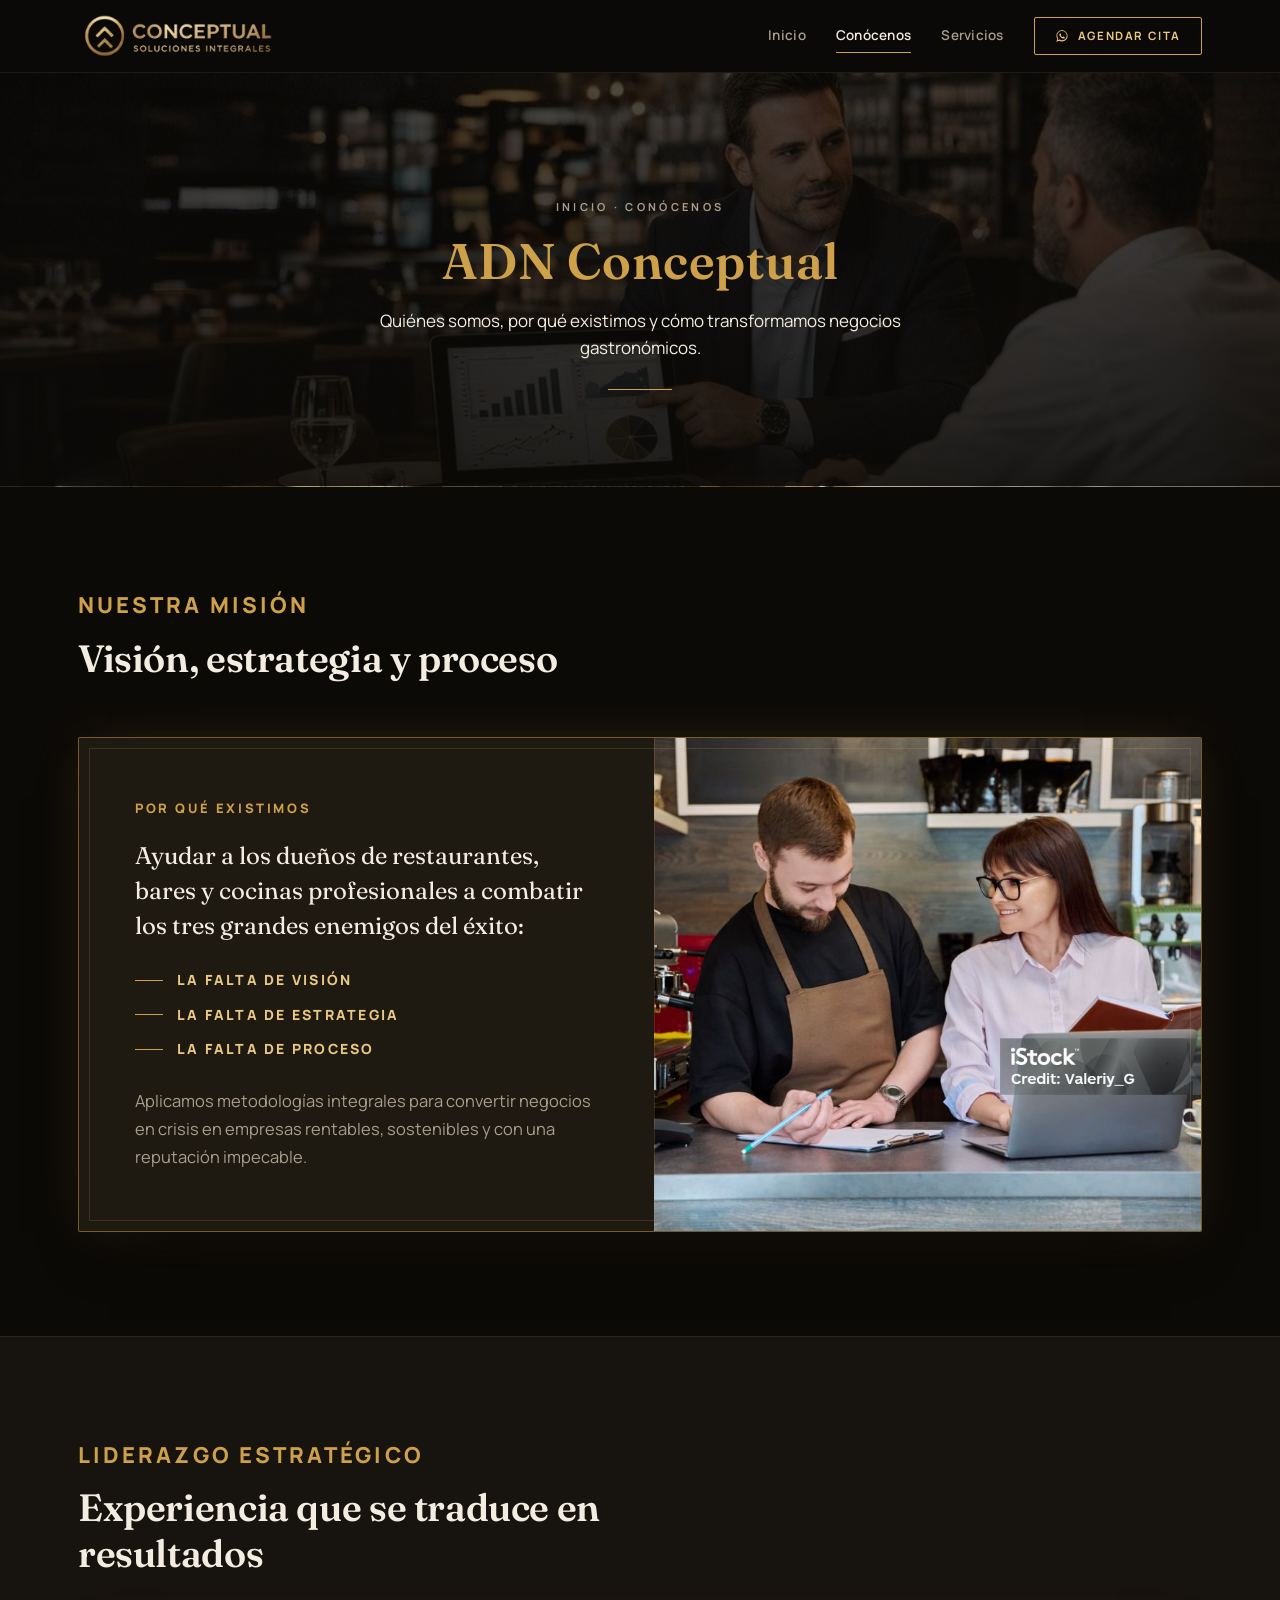
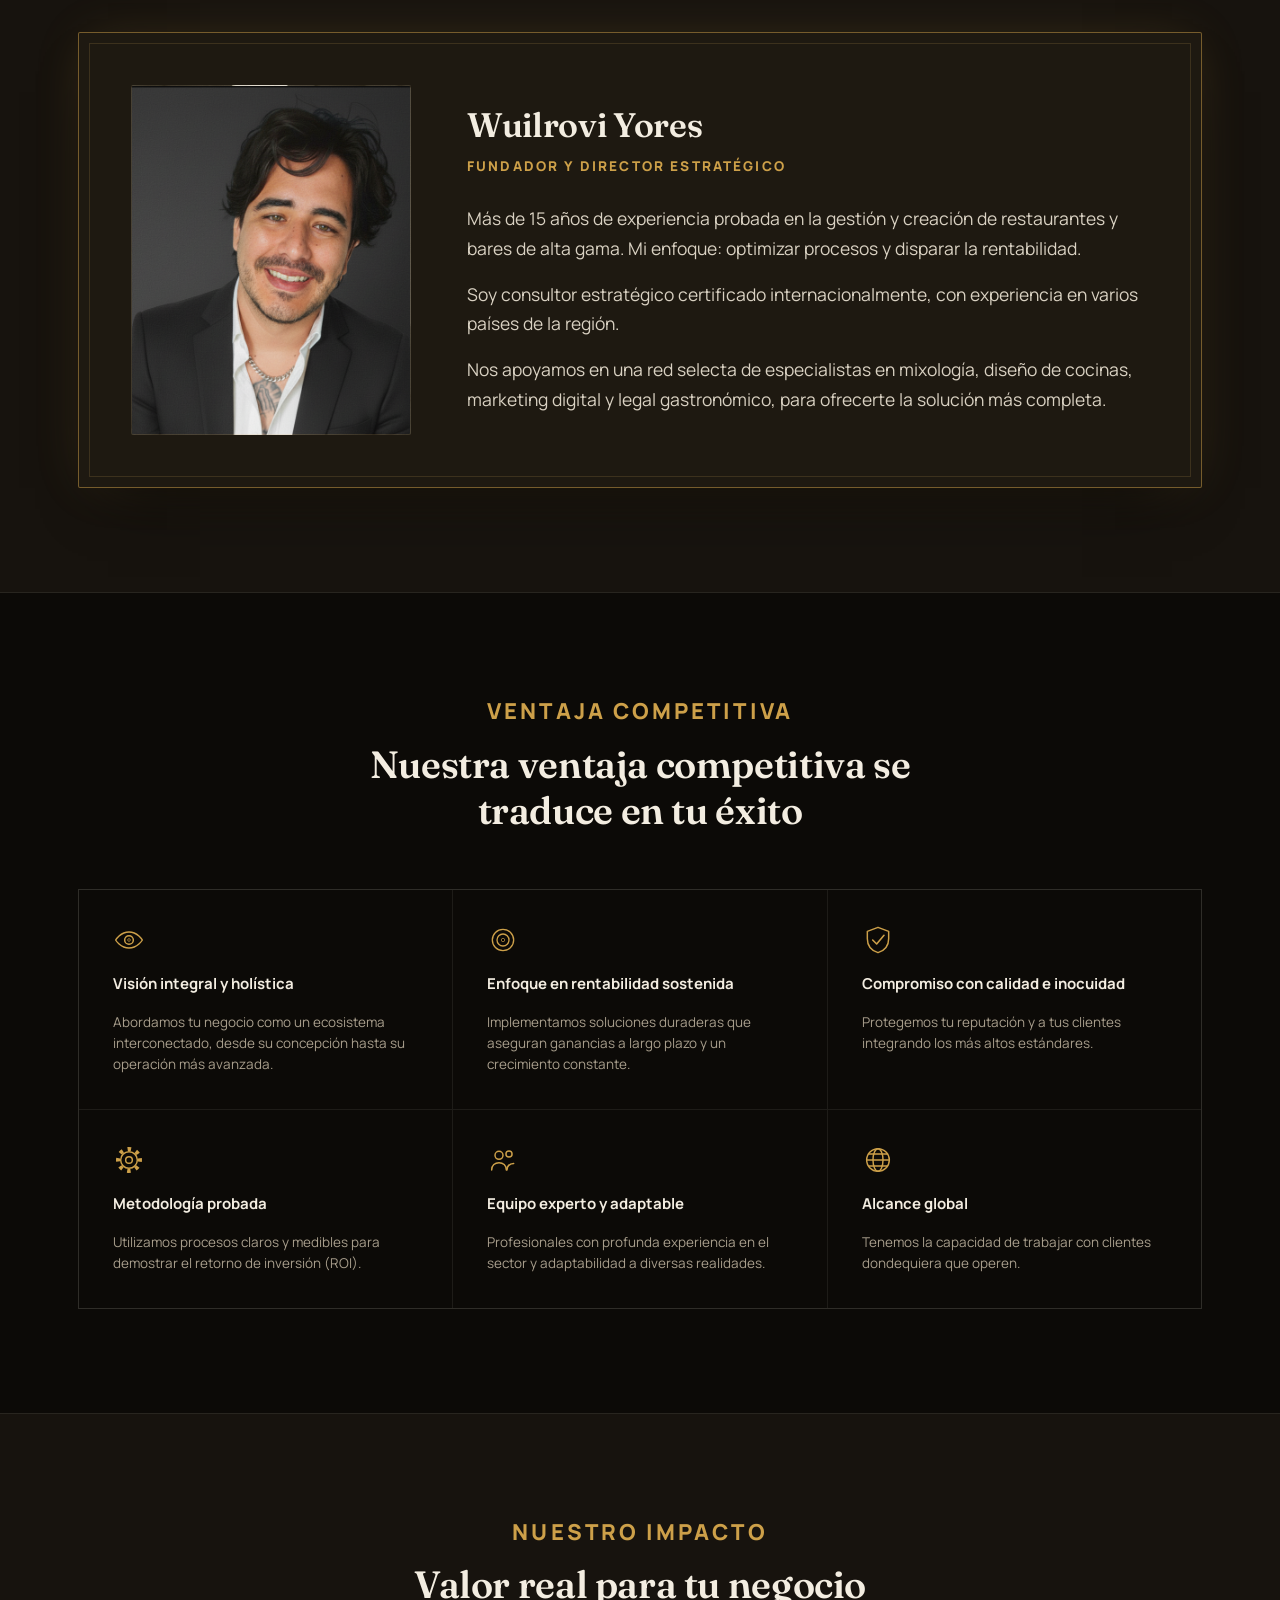
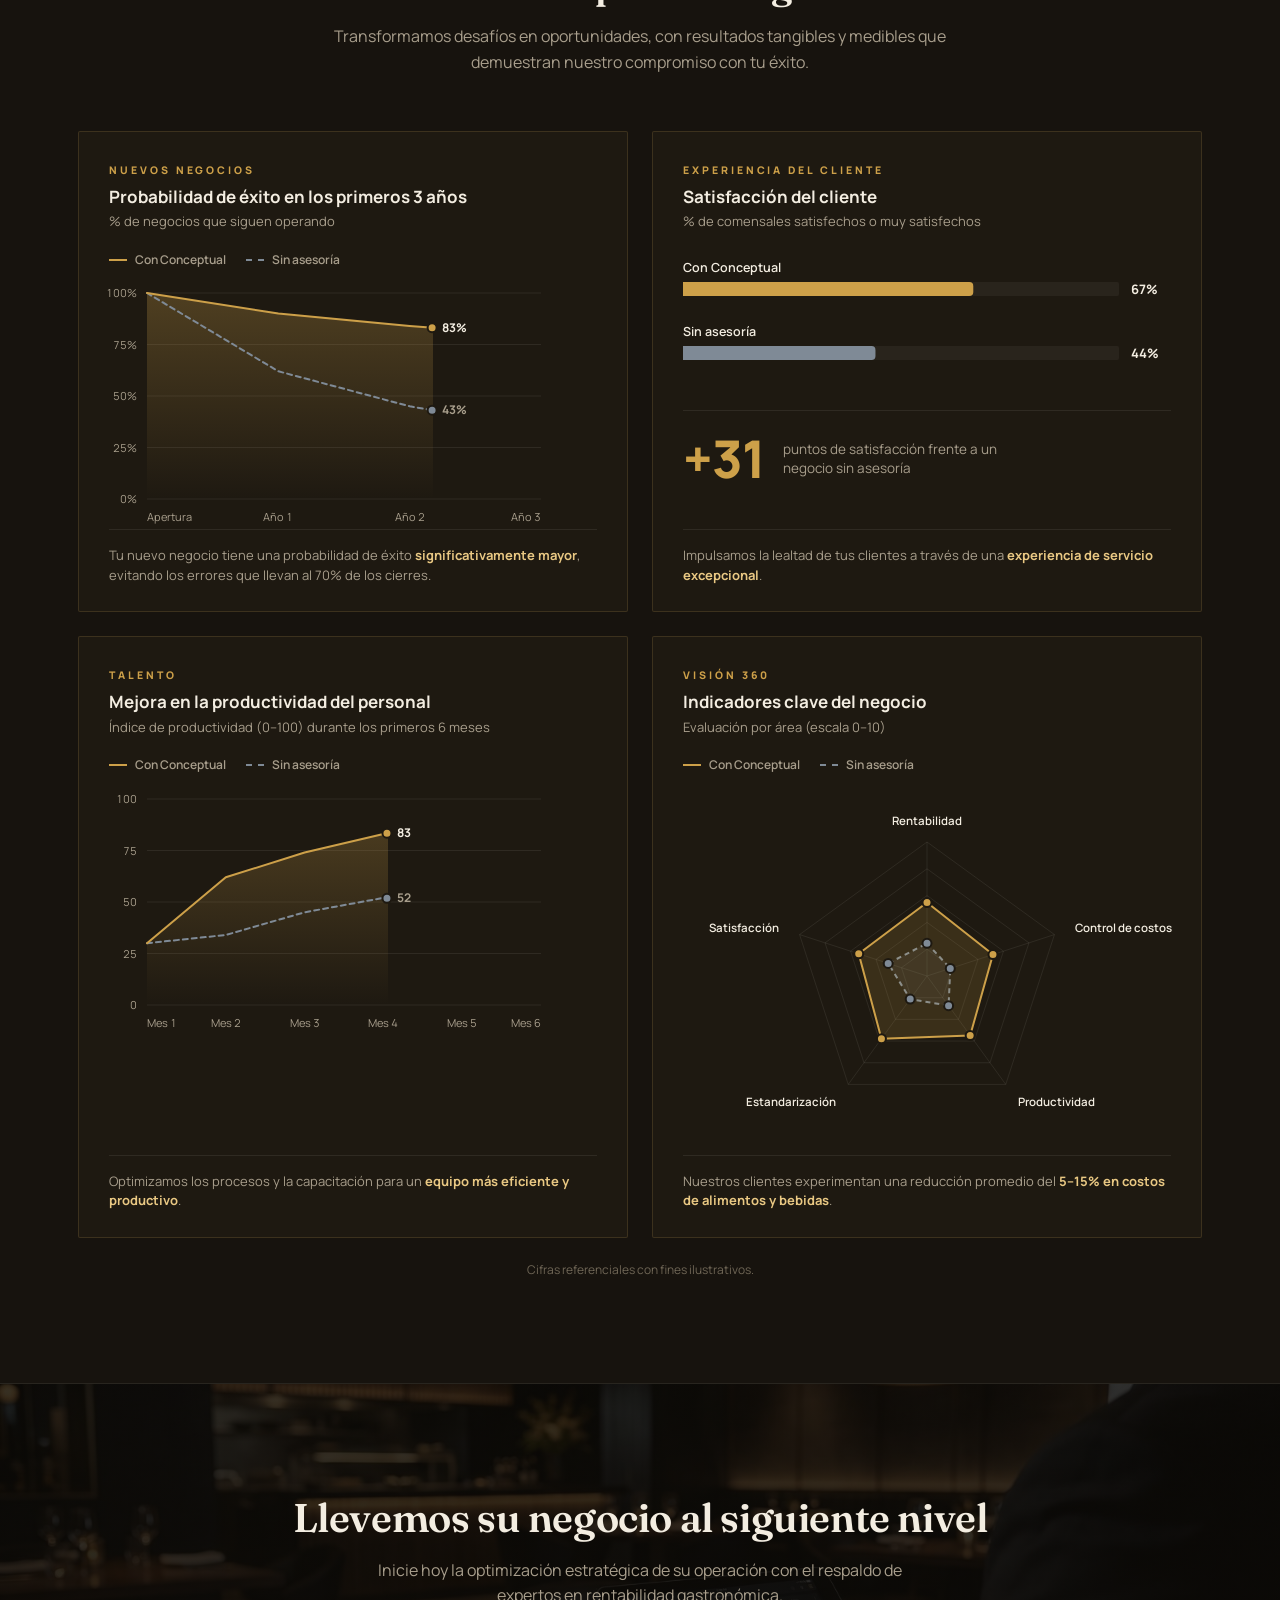
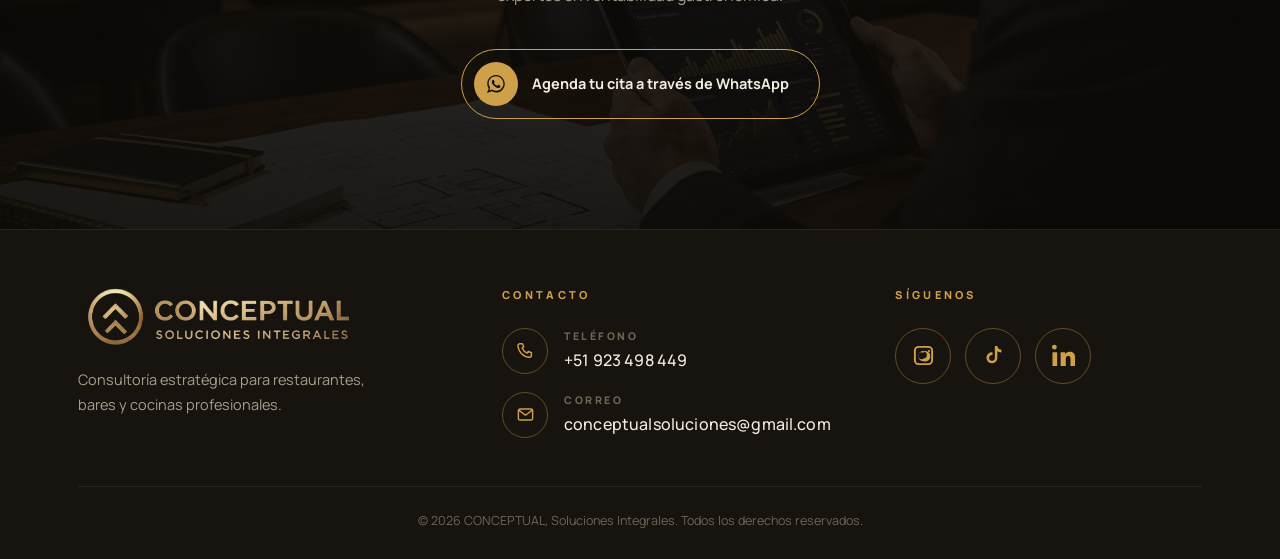
==== adn.html @ 0bde25ce "Sitio Conceptual: versión inicial Co-Authored-By: Claude Opus 5.5 <noreply@anthropic.com>" ====
<!DOCTYPE html>
<html lang="es">
<head>
<meta charset="UTF-8">
<meta name="viewport" content="width=device-width, initial-scale=1, viewport-fit=cover">
<title>ADN Conceptual · Conceptual Soluciones Integrales</title>
<meta name="description" content="Nuestra misión, liderazgo estratégico, ventaja competitiva e impacto real en negocios gastronómicos.">
<script>document.documentElement.classList.add('js');</script>
<link rel="icon" href="logo.png">
<link rel="preconnect" href="https://fonts.googleapis.com">
<link rel="preconnect" href="https://fonts.gstatic.com" crossorigin>
<link href="https://fonts.googleapis.com/css2?family=Fraunces:opsz,wght@9..144,400;9..144,500;9..144,600;9..144,700&family=Manrope:wght@400;500;600;700;800&display=swap" rel="stylesheet">
<link rel="stylesheet" href="estilos.css">
</head>
<body data-page="adn">

<div data-include="header"></div>

<main>
  <section class="page-hero banner-adn">
    <div class="wrap">
      <span class="crumb"><a href="inicio.html">INICIO</a> · CONÓCENOS</span>
      <h1>ADN Conceptual</h1>
      <p>Quiénes somos, por qué existimos y cómo transformamos negocios gastronómicos.</p>
      <div class="rule"></div>
    </div>
  </section>

  <!-- ============ MISIÓN ============ -->
  <section class="section">
    <div class="wrap">
      <div class="section-head">
        <span class="tag">NUESTRA MISIÓN</span>
        <h2>Visión, estrategia y proceso</h2>
      </div>
      <div class="mission-panel">
        <div class="mission-copy">
          <span class="tag">POR QUÉ EXISTIMOS</span>
          <p class="mission-lead">Ayudar a los dueños de restaurantes, bares y cocinas profesionales a combatir los tres grandes enemigos del éxito:</p>
          <ul class="mission-enemies">
            <li>La falta de visión</li>
            <li>La falta de estrategia</li>
            <li>La falta de proceso</li>
          </ul>
          <p>Aplicamos metodologías integrales para convertir negocios en crisis en empresas rentables, sostenibles y con una reputación impecable.</p>
        </div>
        <div class="photo mission-photo" role="img" aria-label="Reunión de trabajo con el cliente"></div>
      </div>
    </div>
  </section>

  <!-- ============ LIDERAZGO ============ -->
  <section class="section alt">
    <div class="wrap">
      <div class="section-head">
        <span class="tag">LIDERAZGO ESTRATÉGICO</span>
        <h2>Experiencia que se traduce en resultados</h2>
      </div>
      <div class="founder">
        <div class="photo founder-photo" role="img" aria-label="Retrato de Wuilrovi Yores"></div>
        <div>
          <h4>Wuilrovi Yores</h4>
          <p class="role">FUNDADOR Y DIRECTOR ESTRATÉGICO</p>
          <p>Más de 15 años de experiencia probada en la gestión y creación de restaurantes y bares de alta gama. Mi enfoque: optimizar procesos y disparar la rentabilidad.</p>
          <p>Soy consultor estratégico certificado internacionalmente, con experiencia en varios países de la región.</p>
          <p>Nos apoyamos en una red selecta de especialistas en mixología, diseño de cocinas, marketing digital y legal gastronómico, para ofrecerte la solución más completa.</p>
        </div>
      </div>
    </div>
  </section>

  <!-- ============ VENTAJA COMPETITIVA ============ -->
  <section class="section">
    <div class="wrap">
      <div class="section-head center">
        <span class="tag">VENTAJA COMPETITIVA</span>
        <h2>Nuestra ventaja competitiva se traduce en tu éxito</h2>
      </div>
      <div class="values-grid">
        <div class="value-card"><svg viewBox="0 0 48 48"><use href="#ic-eye"/></svg><h5>Visión integral y holística</h5><p>Abordamos tu negocio como un ecosistema interconectado, desde su concepción hasta su operación más avanzada.</p></div>
        <div class="value-card"><svg viewBox="0 0 48 48"><use href="#ic-target"/></svg><h5>Enfoque en rentabilidad sostenida</h5><p>Implementamos soluciones duraderas que aseguran ganancias a largo plazo y un crecimiento constante.</p></div>
        <div class="value-card"><svg viewBox="0 0 48 48"><use href="#ic-shield"/></svg><h5>Compromiso con calidad e inocuidad</h5><p>Protegemos tu reputación y a tus clientes integrando los más altos estándares.</p></div>
        <div class="value-card"><svg viewBox="0 0 48 48"><use href="#ic-gear"/></svg><h5>Metodología probada</h5><p>Utilizamos procesos claros y medibles para demostrar el retorno de inversión (ROI).</p></div>
        <div class="value-card"><svg viewBox="0 0 48 48"><use href="#ic-users"/></svg><h5>Equipo experto y adaptable</h5><p>Profesionales con profunda experiencia en el sector y adaptabilidad a diversas realidades.</p></div>
        <div class="value-card"><svg viewBox="0 0 48 48"><use href="#ic-globe"/></svg><h5>Alcance global</h5><p>Tenemos la capacidad de trabajar con clientes dondequiera que operen.</p></div>
      </div>
    </div>
  </section>

  <!-- ============ IMPACTO ============ -->
  <section class="section alt">
    <div class="wrap">
      <div class="section-head center">
        <span class="tag">NUESTRO IMPACTO</span>
        <h2>Valor real para tu negocio</h2>
        <p>Transformamos desafíos en oportunidades, con resultados tangibles y medibles que demuestran nuestro compromiso con tu éxito.</p>
      </div>

      <div class="chart-grid">
        <article class="chart-card">
          <span class="kicker">NUEVOS NEGOCIOS</span>
          <h4>Probabilidad de éxito en los primeros 3 años</h4>
          <p class="sub">% de negocios que siguen operando</p>
          <div class="chart-legend"><span><i></i>Con Conceptual</span><span><i class="sin"></i>Sin asesoría</span></div>
          <div class="chart" id="chart-exito"></div>
          <p class="chart-note">Tu nuevo negocio tiene una probabilidad de éxito <b>significativamente mayor</b>, evitando los errores que llevan al 70% de los cierres.</p>
        </article>

        <article class="chart-card">
          <span class="kicker">EXPERIENCIA DEL CLIENTE</span>
          <h4>Satisfacción del cliente</h4>
          <p class="sub">% de comensales satisfechos o muy satisfechos</p>
          <div class="chart" id="chart-satisfaccion"></div>
          <div class="chart-stat"><span class="num">+31</span><span class="lbl">puntos de satisfacción frente a un negocio sin asesoría</span></div>
          <p class="chart-note">Impulsamos la lealtad de tus clientes a través de una <b>experiencia de servicio excepcional</b>.</p>
        </article>

        <article class="chart-card">
          <span class="kicker">TALENTO</span>
          <h4>Mejora en la productividad del personal</h4>
          <p class="sub">Índice de productividad (0–100) durante los primeros 6 meses</p>
          <div class="chart-legend"><span><i></i>Con Conceptual</span><span><i class="sin"></i>Sin asesoría</span></div>
          <div class="chart" id="chart-productividad"></div>
          <p class="chart-note">Optimizamos los procesos y la capacitación para un <b>equipo más eficiente y productivo</b>.</p>
        </article>

        <article class="chart-card">
          <span class="kicker">VISIÓN 360</span>
          <h4>Indicadores clave del negocio</h4>
          <p class="sub">Evaluación por área (escala 0–10)</p>
          <div class="chart-legend"><span><i></i>Con Conceptual</span><span><i class="sin"></i>Sin asesoría</span></div>
          <div class="chart" id="chart-radar"></div>
          <p class="chart-note">Nuestros clientes experimentan una reducción promedio del <b>5–15% en costos de alimentos y bebidas</b>.</p>
        </article>
      </div>
      <p class="impact-footnote">Cifras referenciales con fines ilustrativos.</p>
    </div>
  </section>
</main>

<div data-include="cta"></div>
<div data-include="footer"></div>

<script src="main.js"></script>
<script>
  ConceptualCharts.lineChart(document.getElementById('chart-exito'), {
    title: 'Probabilidad de éxito de un negocio nuevo en los primeros 3 años',
    labels: ['Apertura', 'Año 1', 'Año 2', 'Año 3'],
    yMin: 0, yMax: 100, yTicks: [0, 25, 50, 75, 100], unit: '%',
    series: [
      { key: 'con', name: 'Con Conceptual', values: [100, 90, 84, 79], area: true },
      { key: 'sin', name: 'Sin asesoría',   values: [100, 62, 45, 34] }
    ]
  });

  ConceptualCharts.barChart(document.getElementById('chart-satisfaccion'), {
    title: 'Satisfacción del cliente',
    max: 100, unit: '%',
    items: [
      { key: 'con', name: 'Con Conceptual', value: 92 },
      { key: 'sin', name: 'Sin asesoría',   value: 61 }
    ]
  });

  ConceptualCharts.lineChart(document.getElementById('chart-productividad'), {
    title: 'Índice de productividad del personal durante los primeros 6 meses',
    labels: ['Mes 1', 'Mes 2', 'Mes 3', 'Mes 4', 'Mes 5', 'Mes 6'],
    shortLabels: ['1', '2', '3', '4', '5', '6'],
    yMin: 0, yMax: 100, yTicks: [0, 25, 50, 75, 100], unit: '',
    series: [
      { key: 'con', name: 'Con Conceptual', values: [30, 62, 74, 83, 92, 96], area: true },
      { key: 'sin', name: 'Sin asesoría',   values: [30, 34, 45, 52, 47, 44] }
    ]
  });

  ConceptualCharts.radarChart(document.getElementById('chart-radar'), {
    title: 'Indicadores clave del negocio, escala 0 a 10',
    axes: ['Rentabilidad', 'Control de costos', 'Productividad', 'Estandarización', 'Satisfacción'],
    max: 10, rings: [2, 4, 6, 8, 10], unitLabel: '/10',
    series: [
      { key: 'con', name: 'Con Conceptual', values: [9, 8.5, 9, 9.5, 8.8] },
      { key: 'sin', name: 'Sin asesoría',   values: [4, 3, 4.5, 3.5, 5] }
    ]
  });
</script>
</body>
</html>
---- estilos.css ----
/* =========================================================
   CONCEPTUAL · Soluciones Integrales — estilos compartidos
   ========================================================= */

/* =========================================================
   IMÁGENES DE TODA LA PÁGINA
   Para cambiar una imagen: pon el archivo nuevo en esta carpeta
   y cambia solo el nombre que está entre comillas.
   ========================================================= */
:root{
  /* LOGO — barra superior, portada y pie de página */
  --img-logo:              url('logo.png');

  /* PORTADA (index.html) — foto de fondo */
  --img-portada:           url('qwe.jpg');

  /* INICIO (inicio.html) */
  --img-desafio:           url('barra.png');            /* fondo de "El desafío del negocio gastronómico" */
  --img-quienes-somos:     url('unnamed.jpg');          /* foto junto a "Más que consultoría…" */
  --img-metodologias:      url('metodologia.jpg');      /* foto junto a "Metodologías internacionales…" */

  /* CONÓCENOS (adn.html) */
  --img-banner-adn:        url('qwe.jpg');              /* banner superior "ADN Conceptual" */
  --img-mision:            url('2.jpg');                /* foto del cuadro "Por qué existimos" */
  --img-fundador:          url('4.png');                /* foto de Wuilrovi Yores */

  /* SERVICIOS (servicios.html) */
  --img-banner-servicios:  url('qwe.jpg');              /* banner superior "Ecosistema de servicios" */
  --img-nuevos:            url('servicio-nuevos.jpg');  /* miniatura "Nuevos negocios" */
  --img-existentes:        url('servicio-existentes.jpg'); /* miniatura "Negocios existentes" */
  --img-expansion:         url('servicio-expansion.jpg');  /* miniatura "Auditorías y expansión" */

  /* PÁGINAS DE CADA SERVICIO — banner superior */
  --img-banner-nuevos:     url('qwe.jpg');              /* nuevos-negocios.html */
  --img-banner-existentes: url('qwe.jpg');              /* negocios-existentes.html */
  --img-banner-expansion:  url('qwe.jpg');              /* expansion.html */

  /* FINAL DE TODAS LAS PÁGINAS — fondo de "Llevemos su negocio al siguiente nivel" */
  --img-cta:               url('1.jpg');
}

:root{

  /* ---- paleta ---- */
  --ink:        #0c0a07;
  --panel:      #17130e;
  --panel-2:    #1e1911;
  --line:       rgba(214,175,94,0.16);
  --line-soft:  rgba(243,237,225,0.08);
  --gold:       #cda049;
  --gold-brt:   #e9c883;
  --gold-dim:   #8a6a30;
  --cream:      #f3ede1;
  --muted:      #a89e8c;
  --muted-2:    #6f6656;
  --slate:      #7f8a96;   /* serie "sin asesoría" en gráficas */

  --serif: "Fraunces", ui-serif, Georgia, serif;
  --sans: "Manrope", ui-sans-serif, system-ui, sans-serif;
  --ease: cubic-bezier(.22,.61,.36,1);
  /* un solo lenguaje de movimiento para toda la página */
  --dur: 1s;       /* duración de cada aparición */
  --rise: 24px;    /* cuánto sube cada elemento al aparecer */
  --step: .12s;    /* retraso entre elementos consecutivos */

  padding-bottom: env(safe-area-inset-bottom, 0px);
}

*{box-sizing:border-box;}
html{scroll-behavior:smooth; scroll-padding-top:88px;}
body{
  margin:0;
  background:var(--ink);
  color:var(--cream);
  font-family:var(--sans);
  font-size:16px;
  line-height:1.6;
  -webkit-font-smoothing:antialiased;
  overflow-x:hidden;
}
img{max-width:100%; display:block;}
a{color:inherit;}
h1,h2,h3,h4{font-family:var(--serif); font-weight:600; margin:0; letter-spacing:-0.01em; line-height:1.2;}
h5,h6{margin:0;}
p{margin:0;}
.wrap{max-width:1180px; margin:0 auto; padding:0 28px;}
section{position:relative;}
::selection{background:var(--gold); color:#100d08;}
:focus-visible{outline:2px solid var(--gold-brt); outline-offset:3px; border-radius:4px;}
.sr-only{position:absolute; width:1px; height:1px; padding:0; margin:-1px; overflow:hidden; clip:rect(0 0 0 0); white-space:nowrap; border:0;}
.icon-sprite{position:absolute; width:0; height:0; overflow:hidden;}

/* transición entre páginas */
.js body{animation:pageIn .7s var(--ease) both;}
.js body.leaving{opacity:0; transition:opacity .28s ease;}
@keyframes pageIn{from{opacity:0;} to{opacity:1;}}

/* photo slots */
.photo{
  position:relative; border-radius:2px; overflow:hidden;
  background:
    linear-gradient(160deg, rgba(205,160,73,0.10), transparent 60%),
    radial-gradient(120% 140% at 20% 0%, #241d13, #0f0c08 70%);
  background-size:cover; background-position:center;
  border:1px solid var(--line);
}
.photo.teaser-photo{ background-image:var(--img-quienes-somos); }
.photo.method-photo{ background-image:var(--img-metodologias); background-position:left center; }
.photo.mission-photo{ background-image:var(--img-mision); }
.photo.founder-photo{ background-image:var(--img-fundador); }
.photo.nuevos-photo{ background-image:var(--img-nuevos); }
.photo.existentes-photo{ background-image:var(--img-existentes); }
.photo.expansion-photo{ background-image:var(--img-expansion); }

/* ---------------- header ---------------- */
header.site-header{
  position:sticky; top:0; z-index:50;
  background:rgba(12,10,7,0.86);
  backdrop-filter:blur(10px); -webkit-backdrop-filter:blur(10px);
  border-bottom:1px solid var(--line-soft);
  padding-top:env(safe-area-inset-top,0px);
}
.nav{
  display:flex; align-items:center; justify-content:space-between;
  padding:14px 28px; max-width:1180px; margin:0 auto;
}
.brand{display:flex; align-items:center; text-decoration:none;}
.brand .logo-img{height:44px;}
nav.links{display:flex; align-items:center; gap:30px;}
nav.links a{
  font-size:13.5px; text-decoration:none; color:var(--muted); font-weight:600;
  letter-spacing:.02em; position:relative; padding:4px 0;
}
nav.links a::after{
  content:""; position:absolute; left:0; right:100%; bottom:-2px; height:1px;
  background:var(--gold); transition:right .25s ease;
}
nav.links a:hover, nav.links a.active{color:var(--cream);}
nav.links a:hover::after, nav.links a.active::after{right:0;}
nav.links a.nav-cta{
  display:inline-flex; align-items:center; justify-content:center; gap:9px;
  padding:11px 20px; line-height:1;
  border:1px solid var(--gold); border-radius:2px; background:transparent;
  color:var(--gold-brt); font-size:11.5px; font-weight:700; letter-spacing:.14em; text-transform:uppercase;
  transition:background .25s ease, color .25s ease;
}
nav.links a.nav-cta::after{display:none;}
nav.links a.nav-cta:hover{background:var(--gold); color:#100d08;}
.nav-cta svg{width:14px; height:14px; fill:currentColor; flex:none;}
.burger{display:none; background:none; border:0; width:26px; height:20px; position:relative; cursor:pointer; padding:0;}
.burger span, .burger::before, .burger::after{content:""; position:absolute; left:0; right:0; height:2px; background:var(--cream); transition:transform .25s ease, opacity .25s ease;}
.burger::before{top:0;} .burger span{top:9px;} .burger::after{bottom:0;}
.burger[aria-expanded="true"]::before{transform:translateY(9px) rotate(45deg);}
.burger[aria-expanded="true"] span{opacity:0;}
.burger[aria-expanded="true"]::after{transform:translateY(-9px) rotate(-45deg);}

/* ---------------- portada (index) ---------------- */
.hero{
  min-height:100vh; min-height:100svh;
  display:flex; align-items:center; justify-content:center; text-align:center;
  padding:calc(90px + env(safe-area-inset-top,0px)) 28px 90px;
  background-image:var(--img-portada); background-size:cover; background-position:center;
}
.hero::before{
  content:""; position:absolute; inset:0;
  background:
    radial-gradient(120% 90% at 50% 10%, rgba(12,10,7,0.35), rgba(12,10,7,0.86) 65%),
    linear-gradient(180deg, rgba(12,10,7,0.55), rgba(12,10,7,0.94));
}
.hero-inner{position:relative; max-width:760px; margin:0 auto;}
.hero-logo{
  width:clamp(220px,32vw,360px); margin:0 auto 40px; background-position:center; opacity:0;
  animation:rise var(--dur) var(--ease) forwards;
}
.hero h1{
  font-size:clamp(30px,6vw,52px); color:var(--cream); line-height:1.08;
  opacity:0; animation:rise var(--dur) var(--ease) calc(var(--step) * 1) forwards;
}
.hero h1 em{font-style:normal; color:var(--gold);}
.hero p.lead{
  margin:20px auto 0; color:var(--muted); font-size:17px; max-width:560px;
  opacity:0; animation:rise var(--dur) var(--ease) calc(var(--step) * 2) forwards;
}
.hero .cta-row{
  margin-top:38px; display:flex; gap:14px; justify-content:center; flex-wrap:wrap;
  opacity:0; animation:rise var(--dur) var(--ease) calc(var(--step) * 3) forwards;
}
.hero-foot{
  position:absolute; left:0; right:0; bottom:28px; text-align:center;
  font-size:11px; letter-spacing:.3em; color:var(--muted-2); font-weight:700;
}
@keyframes rise{from{opacity:0; transform:translateY(var(--rise));} to{opacity:1; transform:translateY(0);}}

/* ---------------- logo ---------------- */
.logo-img{
  display:block; aspect-ratio:3000/654;   /* proporción de logo.png */
  background:var(--img-logo) left center/contain no-repeat;
}

/* ---------------- banner de página interna ---------------- */
.banner-adn{background-image:var(--img-banner-adn);}
.banner-servicios{background-image:var(--img-banner-servicios);}
.banner-nuevos{background-image:var(--img-banner-nuevos);}
.banner-existentes{background-image:var(--img-banner-existentes);}
.banner-expansion{background-image:var(--img-banner-expansion);}
.page-hero{
  padding:120px 0 96px; text-align:center;
  background-size:cover; background-position:center;
  border-bottom:1px solid var(--line);
}
.page-hero::before{
  content:""; position:absolute; inset:0;
  background:linear-gradient(180deg, rgba(12,10,7,0.72), rgba(12,10,7,0.9));
}
.page-hero .wrap{position:relative;}
.page-hero .crumb{
  display:inline-block; font-size:11px; letter-spacing:.3em; color:var(--muted); font-weight:700; margin-bottom:18px;
  opacity:0; animation:rise var(--dur) var(--ease) forwards;
}
.page-hero .crumb a{text-decoration:none;}
.page-hero .crumb a:hover{color:var(--gold-brt);}
.page-hero h1{
  font-size:clamp(30px,5vw,50px); color:var(--gold); line-height:1.1; letter-spacing:.01em;
  opacity:0; animation:rise var(--dur) var(--ease) calc(var(--step) * 1) forwards;
}
.page-hero p{
  margin:18px auto 0; max-width:640px; color:var(--cream); opacity:0; font-size:17px;
  animation:rise var(--dur) var(--ease) calc(var(--step) * 2) forwards;
}
.page-hero .rule{
  width:64px; height:1px; background:var(--gold); margin:28px auto 0; transform:scaleX(0);
  animation:grow var(--dur) var(--ease) calc(var(--step) * 3) forwards;
}
@keyframes grow{to{transform:scaleX(1);}}

/* ---------------- botones ---------------- */
.btn{
  display:inline-flex; align-items:center; gap:10px;
  padding:15px 28px; border-radius:2px; font-weight:700; font-size:12.5px;
  letter-spacing:.14em; text-transform:uppercase; text-decoration:none; border:1px solid transparent; cursor:pointer;
  transition:filter .2s ease, border-color .25s ease, color .25s ease, background .25s ease;
}
.btn .arrow{transition:transform .3s var(--ease);}
.btn:hover .arrow{transform:translateX(4px);}
.btn-gold{background:linear-gradient(180deg, var(--gold-brt), var(--gold)); color:#100d08;}
.btn-gold:hover{filter:brightness(1.08);}
.btn-outline{border-color:rgba(205,160,73,0.45); color:var(--gold-brt); background:transparent;}
.btn-outline:hover{border-color:var(--gold); background:rgba(205,160,73,0.08);}

/* ---------------- secciones ---------------- */
.section{padding:104px 0;}
.section.tight{padding:80px 0;}
.section.alt{background:var(--panel); border-top:1px solid var(--line-soft); border-bottom:1px solid var(--line-soft);}
.section-head{max-width:680px; margin-bottom:56px;}
.section-head.center{margin-left:auto; margin-right:auto; text-align:center;}
.section-head .tag{
  display:inline-block; font-size:clamp(17px,2vw,22px); letter-spacing:.14em; color:var(--gold);
  font-weight:800; line-height:1.3; margin-bottom:16px;
}
.section-head h2{font-size:clamp(26px,3.6vw,38px); color:var(--cream); line-height:1.2;}
.section-head p{margin-top:16px; color:var(--muted); font-size:16px;}
.section-head.center p{margin-left:auto; margin-right:auto;}

/* ---------------- desafío ---------------- */
.challenge{
  background:var(--panel) var(--img-desafio) center/cover no-repeat;
  border-bottom:1px solid var(--line-soft);
}
.challenge::before{
  content:""; position:absolute; inset:0;
  background:linear-gradient(180deg, rgba(12,10,7,0.88), rgba(12,10,7,0.80) 50%, rgba(12,10,7,0.92));
}
.challenge .wrap{position:relative;}
.stat-row{display:grid; grid-template-columns:1fr 1.3fr; gap:56px; align-items:center; margin-bottom:64px;}
.stat-number{font-family:var(--serif); font-size:clamp(64px,10vw,112px); color:var(--gold); line-height:1;}
.stat-text{
  color:var(--cream); font-size:clamp(18px,1.9vw,22px); font-weight:500; line-height:1.5; max-width:520px;
  padding-left:26px; border-left:2px solid var(--gold);
}
.stat-text strong{color:var(--gold-brt); font-weight:700;}
.problem-grid{display:grid; grid-template-columns:repeat(3, 1fr); gap:1px; background:var(--line-soft); border:1px solid var(--line-soft);}
.problem-card{background:rgba(23,19,14,0.84); padding:32px;}
.problem-card h4{font-size:17px; color:var(--gold-brt); font-weight:700; margin-bottom:18px;}
.problem-card ul{margin:0; padding:0; list-style:none; display:flex; flex-direction:column; gap:12px;}
.problem-card li{font-size:14.5px; color:var(--muted); padding-left:18px; position:relative; line-height:1.5;}
.problem-card li::before{content:"—"; position:absolute; left:0; color:var(--gold-dim);}

/* ---------------- método ---------------- */
.method-quote{
  border:1px solid var(--line); border-radius:2px; padding:40px 44px; max-width:880px; margin:0 auto 72px;
  background:linear-gradient(180deg, rgba(205,160,73,0.05), transparent);
  text-align:center;
}
.method-quote p{font-family:var(--serif); font-size:19px; color:var(--cream); line-height:1.55;}
.steps{display:grid; grid-template-columns:repeat(4,1fr); gap:0; align-items:stretch;}
.step{position:relative; padding:0 18px; text-align:center;}
.step-icon{
  width:74px; height:74px; margin:0 auto 18px; border-radius:50%;
  border:1px solid var(--line); display:flex; align-items:center; justify-content:center;
  background:var(--panel-2);
}
.step-icon svg{width:30px; height:30px; stroke:var(--gold);}
.step h5{font-size:12.5px; letter-spacing:.08em; color:var(--cream); font-weight:700;}
.step-connector{
  position:absolute; top:37px; left:calc(50% + 55px); right:calc(-50% + 55px); height:1px;
  background:repeating-linear-gradient(90deg, var(--gold-dim) 0 6px, transparent 6px 12px);
}
.step:last-child .step-connector{display:none;}

/* ---------------- split (texto + foto) ---------------- */
.split{display:grid; grid-template-columns:1fr 1fr; gap:64px; align-items:center;}
.split .photo{aspect-ratio:4/3.1;}
.split h3{font-size:clamp(22px,3vw,30px); color:var(--cream); line-height:1.25; margin-bottom:18px;}
.split p{color:var(--muted); font-size:15.5px; margin-bottom:30px;}
.split.reverse .photo{order:2;}
.split.reverse .copy{order:1;}
.split .eyebrow{display:block; font-size:11px; letter-spacing:.3em; color:var(--gold); font-weight:800; margin-bottom:14px;}

/* ---------------- ADN ---------------- */
.mission-box{border:1px solid var(--line); background:var(--panel-2); padding:40px; border-radius:2px;}
.mission-box .tag, .founder .tag{color:var(--gold); font-size:13px; letter-spacing:.18em; font-weight:800; margin-bottom:14px; display:block;}
.mission-box p{color:var(--muted); font-size:15.5px;}

/* misión: un solo rectángulo con texto e imagen */
.mission-panel{
  position:relative;
  display:grid; grid-template-columns:1.05fr 1fr; align-items:stretch;
  border:1px solid rgba(205,160,73,0.5); background:var(--panel-2); border-radius:2px; overflow:hidden;
  box-shadow:0 30px 60px -30px rgba(0,0,0,0.8), 0 0 50px -12px rgba(205,160,73,0.22);
}
.mission-panel::before{content:""; position:absolute; inset:10px; border:1px solid var(--line); pointer-events:none; z-index:2;}
.mission-copy{padding:60px 56px; display:flex; flex-direction:column; justify-content:center;}
.mission-copy .tag{color:var(--gold); font-size:13px; letter-spacing:.2em; font-weight:800; margin-bottom:20px; display:block;}
.mission-copy p{color:var(--muted); font-size:16.5px; line-height:1.7;}
.mission-copy .mission-lead{font-family:var(--serif); font-size:clamp(20px,2vw,24px); line-height:1.45; color:var(--cream);}
.mission-enemies{list-style:none; margin:26px 0; padding:0; display:flex; flex-direction:column; gap:12px;}
.mission-enemies li{
  display:flex; align-items:center; gap:14px; font-size:14px; font-weight:800; letter-spacing:.16em; text-transform:uppercase; color:var(--gold-brt);
}
.mission-enemies li::before{content:""; width:28px; height:1px; background:var(--gold); flex:none;}
.mission-panel .photo{border:0; border-left:1px solid var(--line); border-radius:0; min-height:460px;}

.founder{
  position:relative;
  display:grid; grid-template-columns:280px 1fr; gap:56px; align-items:center;
  border:1px solid rgba(205,160,73,0.5); background:var(--panel-2); padding:52px; border-radius:2px;
  box-shadow:0 30px 60px -30px rgba(0,0,0,0.8), 0 0 50px -12px rgba(205,160,73,0.22);
}
.founder::before{content:""; position:absolute; inset:10px; border:1px solid var(--line); pointer-events:none;}
.founder .photo{aspect-ratio:4/5; background-position:center top;}
.founder h4{font-size:clamp(28px,3vw,34px); color:var(--cream); line-height:1.15;}
.founder .role{color:var(--gold); font-size:13.5px; font-weight:800; letter-spacing:.16em; margin:10px 0 26px;}
.founder p{color:#d9d1c2; font-size:17.5px; line-height:1.7; margin-bottom:16px;}
.founder p:last-child{margin-bottom:0;}

.values-grid{display:grid; grid-template-columns:repeat(3,1fr); gap:1px; background:var(--line-soft); border:1px solid var(--line-soft);}
.value-card{background:var(--ink); padding:34px; display:flex; flex-direction:column; gap:16px; transition:background .35s ease;}
.value-card:hover{background:#130f0a;}
.value-card svg{width:32px; height:32px; stroke:var(--gold);}
.value-card h5{font-size:15px; color:var(--cream); font-weight:700;}
.value-card p{font-size:13.5px; color:var(--muted); line-height:1.55;}

/* ---------------- gráficas de impacto ---------------- */
.chart-grid{display:grid; grid-template-columns:repeat(2, minmax(0,1fr)); gap:24px;}
.chart-card{
  position:relative; background:var(--panel-2); border:1px solid var(--line); border-radius:2px; padding:30px 30px 26px;
  display:flex; flex-direction:column;
}
.chart-card .kicker{font-size:10.5px; letter-spacing:.28em; color:var(--gold); font-weight:800;}
.chart-card h4{font-family:var(--sans); font-size:17px; font-weight:700; color:var(--cream); margin:8px 0 4px; letter-spacing:0;}
.chart-card .sub{font-size:13px; color:var(--muted); margin-bottom:18px;}
.chart-legend{display:flex; gap:20px; flex-wrap:wrap; margin-bottom:10px;}
.chart-legend span{display:inline-flex; align-items:center; gap:8px; font-size:12px; color:var(--muted); font-weight:600;}
.chart-legend i{display:inline-block; width:18px; height:0; border-top:2px solid var(--gold);}
.chart-legend i.sin{border-top:2px dashed var(--slate);}
.chart{position:relative; width:100%;}
.chart svg{display:block; width:100%; height:auto; overflow:visible;}
.chart .grid line{stroke:rgba(243,237,225,0.08); stroke-width:1;}
.chart .axis text{fill:var(--muted); font-family:var(--sans); font-size:11px; font-variant-numeric:tabular-nums;}
.chart .end-label{font-family:var(--sans); font-size:12px; font-weight:700;}
.chart .end-label.con{fill:var(--cream);}
.chart .end-label.sin{fill:var(--muted);}
.chart .s-con{stroke:var(--gold); stroke-width:2; fill:none; stroke-linejoin:round; stroke-linecap:round;}
.chart .s-sin{stroke:var(--slate); stroke-width:2; fill:none; stroke-dasharray:5 4; stroke-linejoin:round; stroke-linecap:round;}
.chart .dot-con{fill:var(--gold); stroke:var(--panel-2); stroke-width:2;}
.chart .dot-sin{fill:var(--slate); stroke:var(--panel-2); stroke-width:2;}
.chart .area-con{fill:url(#area-gold);}
.chart .crosshair{stroke:rgba(243,237,225,0.28); stroke-width:1; opacity:0; transition:opacity .15s ease;}
.chart.hovering .crosshair{opacity:1;}
.chart .hover-dot{opacity:0; transition:opacity .15s ease;}
.chart.hovering .hover-dot{opacity:1;}
.chart .hit{fill:transparent; cursor:crosshair;}
.chart .bar-con{fill:var(--gold);}
.chart .bar-sin{fill:var(--slate);}
.chart .bar-track{fill:rgba(243,237,225,0.05);}
.chart .bar-label{fill:var(--cream); font-family:var(--sans); font-size:12.5px; font-weight:600;}
.chart .bar-value{fill:var(--cream); font-family:var(--sans); font-size:13px; font-weight:700;}
.chart .radar-ring{fill:none; stroke:rgba(243,237,225,0.08);}
.chart .radar-spoke{stroke:rgba(243,237,225,0.08);}
.chart .radar-con{fill:rgba(205,160,73,0.16); stroke:var(--gold); stroke-width:2; stroke-linejoin:round;}
.chart .radar-sin{fill:rgba(127,138,150,0.10); stroke:var(--slate); stroke-width:2; stroke-dasharray:5 4; stroke-linejoin:round;}
.chart .radar-label{fill:var(--cream); font-family:var(--sans); font-size:11.5px; font-weight:600;}
.chart-stat{display:flex; align-items:center; gap:18px; margin:26px 0 22px; padding:22px 0 0; border-top:1px solid var(--line-soft);}
.chart-stat .num{font-family:var(--sans); font-size:52px; font-weight:800; line-height:1; color:var(--gold); letter-spacing:-.02em;}
.chart-stat .lbl{font-size:13.5px; color:var(--muted); max-width:220px; line-height:1.45;}
.chart-note{margin-top:auto; padding-top:16px; font-size:13px; color:var(--muted); line-height:1.5; border-top:1px solid var(--line-soft);}
.chart-note b{color:var(--gold-brt);}
.chart-tip{
  position:absolute; pointer-events:none; z-index:5; min-width:150px;
  background:rgba(12,10,7,0.95); border:1px solid var(--line); border-radius:2px; padding:10px 12px;
  font-size:12px; color:var(--cream); line-height:1.5; box-shadow:0 12px 30px -10px rgba(0,0,0,.7);
  opacity:0; transform:translateY(4px); transition:opacity .15s ease, transform .15s ease;
}
.chart-tip.show{opacity:1; transform:none;}
.chart-tip .t-head{color:var(--muted); font-size:11px; letter-spacing:.08em; margin-bottom:4px; font-weight:700;}
.chart-tip .t-row{display:flex; align-items:center; gap:8px; justify-content:space-between;}
.chart-tip .t-row span{display:inline-flex; align-items:center; gap:7px; color:var(--muted);}
.chart-tip .t-row i{display:inline-block; width:12px; border-top:2px solid var(--gold);}
.chart-tip .t-row i.sin{border-top:2px dashed var(--slate);}
.chart-tip .t-row b{font-variant-numeric:tabular-nums;}
.impact-footnote{margin-top:22px; text-align:center; font-size:12px; color:var(--muted-2);}


/* ---------------- servicios ---------------- */
.focus{display:grid; grid-template-columns:300px 1fr; gap:28px;}
.focus-nav{display:flex; flex-direction:column; gap:10px;}
.focus-btn{
  display:flex; align-items:center; gap:16px; width:100%; text-align:left; position:relative;
  background:transparent; border:1px solid var(--line); border-radius:2px; cursor:pointer;
  color:var(--muted); font-family:var(--sans); font-size:12.5px; font-weight:700; letter-spacing:.12em; text-transform:uppercase;
  padding:20px 22px; transition:color .3s ease, border-color .3s ease, background .3s ease;
}
.focus-btn .focus-num{font-family:var(--serif); font-size:15px; font-weight:500; letter-spacing:0; color:var(--gold-dim); transition:color .3s ease;}
.focus-btn::before{
  content:""; position:absolute; left:-1px; top:-1px; bottom:-1px; width:2px; background:var(--gold);
  transform:scaleY(0); transition:transform .35s var(--ease);
}
.focus-btn::after{content:"→"; margin-left:auto; opacity:0; transform:translateX(-8px); transition:opacity .3s ease, transform .3s ease;}
.focus-btn:hover{color:var(--cream); border-color:rgba(205,160,73,0.35);}
.focus-btn.active{color:var(--gold-brt); border-color:rgba(205,160,73,0.5); background:linear-gradient(90deg, rgba(205,160,73,0.13), transparent);}
.focus-btn.active::before{transform:scaleY(1);}
.focus-btn.active::after{opacity:1; transform:none;}
.focus-btn.active .focus-num{color:var(--gold);}
.focus-stage{
  position:relative; border:1px solid var(--line); border-radius:2px; min-height:420px;
  background:radial-gradient(90% 120% at 15% 25%, rgba(205,160,73,0.10), transparent 60%), var(--panel-2);
}
.focus-stage::before{content:""; position:absolute; inset:10px; border:1px solid var(--line-soft); pointer-events:none;}
.focus-panel{display:none; grid-template-columns:.9fr 1.1fr; gap:40px; align-items:center; padding:52px 48px;}
.focus-panel.active{display:grid; animation:focusIn .6s var(--ease);}
@keyframes focusIn{from{opacity:0; transform:translateY(14px);} to{opacity:1; transform:none;}}
.focus-art{display:flex; justify-content:center;}
.focus-art svg{width:min(220px,100%); height:auto; fill:none; stroke:url(#gold-grad); stroke-width:3; stroke-linecap:round; stroke-linejoin:round; filter:drop-shadow(0 12px 30px rgba(205,160,73,0.2));}
.focus-kicker{font-size:11px; letter-spacing:.3em; color:var(--gold); font-weight:800;}
.focus-body h3{font-size:26px; color:var(--cream); margin:8px 0 22px;}
.focus-body ul{list-style:none; margin:0; padding:0; display:flex; flex-direction:column; gap:12px;}
.focus-body li{position:relative; padding-left:24px; color:var(--muted); font-size:15px; line-height:1.5;}
.focus-body li::before{content:""; position:absolute; left:0; top:.7em; width:12px; height:1px; background:var(--gold);}
.focus-benefit{margin-top:28px; padding-top:22px; border-top:1px solid var(--line); font-family:var(--serif); font-size:17px; line-height:1.5; color:var(--gold-brt);}
.focus-benefit b{display:block; font-family:var(--sans); font-size:11px; letter-spacing:.3em; color:var(--gold); font-weight:800; margin-bottom:8px;}

/* tarjetas de líneas de servicio */
.service-grid{display:grid; grid-template-columns:repeat(3,1fr); gap:24px;}
.service-card{
  display:flex; flex-direction:column; text-decoration:none; color:inherit;
  border:1px solid var(--line); background:var(--panel-2); border-radius:2px; overflow:hidden;
  transition:border-color .35s ease, transform .5s var(--ease), box-shadow .5s var(--ease);
}
.service-card .photo{aspect-ratio:16/10; border:0; border-bottom:1px solid var(--line); border-radius:0; transition:transform 1s var(--ease);}
.service-card .media{overflow:hidden;}
.service-card .body{padding:28px 28px 30px; display:flex; flex-direction:column; flex:1;}
.service-card .num{font-family:var(--serif); color:var(--gold-dim); font-size:15px;}
.service-card h3{font-family:var(--sans); font-size:14px; letter-spacing:.16em; text-transform:uppercase; font-weight:800; color:var(--gold-brt); margin:6px 0 12px;}
.service-card p{color:var(--muted); font-size:14.5px; margin-bottom:24px;}
.service-card .more{
  margin-top:auto; display:inline-flex; align-items:center; gap:10px;
  font-size:11.5px; letter-spacing:.16em; text-transform:uppercase; font-weight:800; color:var(--cream);
}
.service-card .more .arrow{color:var(--gold); transition:transform .3s var(--ease);}
.service-card:hover{border-color:rgba(205,160,73,0.55); transform:translateY(-6px); box-shadow:0 30px 50px -30px rgba(0,0,0,.9);}
.service-card:hover .photo{transform:scale(1.05);}
.service-card:hover .more .arrow{transform:translateX(5px);}

/* callout */
.callout{
  max-width:900px; margin:0 auto; text-align:center; padding:36px 44px;
  border-top:1px solid var(--line); border-bottom:1px solid var(--line);
}
.callout p{font-family:var(--serif); font-size:clamp(18px,2.2vw,22px); color:var(--cream); line-height:1.55;}
.callout p strong{color:var(--gold-brt); font-weight:600;}

/* ---------------- ruta crítica (nuevos negocios) ---------------- */
.timeline{position:relative; margin:0 auto; max-width:940px;}
.timeline::before{
  content:""; position:absolute; left:50%; top:0; bottom:60px; width:1px;
  background:linear-gradient(transparent, var(--line) 4%, var(--line) 96%, transparent);
  transform:translateX(-50%);
}
.tl-step{position:relative; padding:18px 0 34px;}
.tl-title{text-align:center; margin-bottom:18px; position:relative;}
.tl-title h5{
  display:inline-block; background:var(--ink); padding:6px 16px;
  font-size:13.5px; letter-spacing:.12em; color:var(--gold-brt); font-weight:800;
}
.tl-title .n{display:block; font-family:var(--serif); font-size:14px; color:var(--gold-dim); letter-spacing:0; font-weight:500;}
.tl-item{display:grid; grid-template-columns:1fr 84px 1fr; align-items:center; position:relative;}
.tl-side{padding:10px 30px; font-size:14px; color:var(--muted); line-height:1.6;}
.tl-side.left{text-align:right;}
.tl-side b{display:block; color:var(--cream); font-size:11.5px; letter-spacing:.1em; margin-bottom:8px; font-weight:800;}
.tl-node{
  width:72px; height:72px; border-radius:50%; border:1px solid rgba(205,160,73,0.55); background:var(--panel-2);
  display:flex; align-items:center; justify-content:center; z-index:2; margin:0 auto; position:relative;
  box-shadow:0 0 0 6px var(--ink), 0 0 30px -6px rgba(205,160,73,0.35);
}
.tl-node::after{content:""; position:absolute; inset:5px; border-radius:50%; border:1px solid var(--line);}
.tl-node svg{width:28px; height:28px; stroke:var(--gold);}
.tl-note{
  text-align:center; margin-top:18px; font-family:var(--serif); font-style:italic; font-size:16px; color:var(--gold-brt);
}
.tl-note span{background:var(--ink); padding:4px 14px; position:relative;}
.tl-final{text-align:center; padding-top:12px;}
.tl-final .tl-node{width:88px; height:88px; margin-bottom:16px; background:linear-gradient(180deg, rgba(205,160,73,0.18), var(--panel-2));}
.tl-final .tl-node svg{width:34px; height:34px;}
.tl-final span{font-size:13px; letter-spacing:.24em; color:var(--gold); font-weight:800;}

/* ---------------- diagnóstico (negocios existentes) ---------------- */
.hex-row{display:grid; grid-template-columns:repeat(3,1fr); gap:28px; margin-bottom:72px;}
.hex-card{
  border:1px solid var(--line); background:var(--panel-2); padding:40px 30px 34px; text-align:center; border-radius:2px; position:relative;
}
.hex-card .hex{
  width:92px; height:104px; margin:0 auto 22px; display:flex; align-items:center; justify-content:center;
  clip-path:polygon(50% 0, 100% 25%, 100% 75%, 50% 100%, 0 75%, 0 25%);
  background:linear-gradient(160deg, var(--gold-brt), var(--gold-dim));
}
.hex-card .hex span{
  width:88px; height:100px; display:flex; align-items:center; justify-content:center;
  clip-path:inherit; background:var(--panel-2);
}
.hex-card svg{width:38px; height:38px; stroke:var(--gold);}
.hex-card .en{display:block; font-size:10.5px; letter-spacing:.28em; color:var(--gold-dim); font-weight:800; margin-bottom:4px;}
.hex-card h5{font-size:16px; color:var(--cream); margin-bottom:10px; font-weight:700;}
.hex-card p{font-size:14px; color:var(--muted);}
.gold-rule{height:1px; border:0; margin:0 0 72px; background:linear-gradient(90deg, transparent, var(--gold-dim), transparent);}
.feat-grid{display:grid; grid-template-columns:repeat(3,1fr); gap:1px; background:var(--line-soft); border:1px solid var(--line-soft);}
.feat-card{background:var(--ink); padding:36px 30px; text-align:center; transition:background .35s ease;}
.feat-card:hover{background:#130f0a;}
.feat-card svg{width:40px; height:40px; stroke:var(--gold); margin:0 auto 18px; display:block;}
.feat-card h5{font-size:15px; color:var(--cream); margin-bottom:10px; font-weight:700;}
.feat-card p{font-size:13.5px; color:var(--muted); line-height:1.55;}

/* ---------------- expansión ---------------- */
.audit-grid{display:grid; grid-template-columns:repeat(2,1fr); gap:20px;}
.audit-card{
  border:1px solid var(--line); background:var(--panel-2); padding:32px; border-radius:2px; display:flex; gap:22px; position:relative;
  transition:border-color .35s ease;
}
.audit-card::before{content:""; position:absolute; inset:8px; border:1px solid var(--line-soft); pointer-events:none;}
.audit-card:hover{border-color:rgba(205,160,73,0.5);}
.audit-card svg{width:34px; height:34px; stroke:var(--gold); flex:none; margin-top:2px;}
.audit-card h5{font-size:16px; color:var(--cream); margin-bottom:8px; font-weight:700;}
.audit-card p{font-size:14px; color:var(--muted); line-height:1.6;}

/* ---------------- CTA final ---------------- */
.final-cta{
  position:relative; padding:110px 0; text-align:center; overflow:hidden;
  background-image:var(--img-cta); background-size:cover; background-position:center;
}
.final-cta::before{
  content:""; position:absolute; inset:0;
  background:linear-gradient(180deg, rgba(12,10,7,0.82), rgba(12,10,7,0.93));
}
.final-cta .wrap{position:relative;}
.final-cta h2{font-size:clamp(26px,4vw,40px); color:var(--cream); margin-bottom:16px;}
.final-cta p{color:var(--muted); font-size:16px; max-width:540px; margin:0 auto 40px;}
.wa-btn{
  display:inline-flex; align-items:center; gap:14px; padding:12px 30px 12px 12px; border:1px solid var(--gold);
  border-radius:40px; text-decoration:none; color:var(--cream); font-weight:700; font-size:14.5px;
  transition:background .25s ease, color .25s ease;
}
.wa-btn:hover{background:var(--gold); color:#100d08;}
.wa-btn .wa-ic{width:44px; height:44px; border-radius:50%; background:var(--gold); display:flex; align-items:center; justify-content:center; flex:none; transition:background .25s ease;}
.wa-btn .wa-ic svg{width:22px; height:22px; fill:#100d08;}
.wa-btn:hover .wa-ic{background:#100d08;}
.wa-btn:hover .wa-ic svg{fill:var(--gold-brt);}

/* ---------------- footer ---------------- */
footer.site-footer{background:var(--panel); border-top:1px solid var(--line-soft); padding:56px 0 28px;}
.foot-grid{display:grid; grid-template-columns:1.2fr 1.1fr 1fr; gap:56px; padding-bottom:48px; align-items:start;}
.foot-brand .logo-img{height:62px;}
.foot-brand p{margin-top:20px; color:var(--muted); font-size:14.5px; line-height:1.7; max-width:300px;}
.foot-col h6{font-size:11px; letter-spacing:.3em; text-transform:uppercase; color:var(--gold); font-weight:800; margin-bottom:24px;}

/* contacto: ícono + etiqueta + dato */
.contact-list{display:flex; flex-direction:column; gap:18px;}
.contact-item{display:flex; align-items:center; gap:16px; text-decoration:none; color:inherit;}
.contact-item .ic{
  width:46px; height:46px; border-radius:50%; border:1px solid rgba(205,160,73,0.4); flex:none;
  display:flex; align-items:center; justify-content:center; transition:background .35s ease, border-color .35s ease;
}
.contact-item .ic svg{width:19px; height:19px; fill:none; stroke:var(--gold); stroke-width:1.8; stroke-linecap:round; stroke-linejoin:round; transition:stroke .35s ease;}
.contact-item .lbl{display:block; font-size:10.5px; letter-spacing:.24em; color:var(--muted-2); font-weight:800; margin-bottom:3px;}
.contact-item .val{display:block; font-size:16px; color:var(--cream); font-weight:500; letter-spacing:.01em; transition:color .35s ease;}
.contact-item:hover .ic{background:var(--gold); border-color:var(--gold);}
.contact-item:hover .ic svg{stroke:#100d08;}
.contact-item:hover .val{color:var(--gold-brt);}

/* redes sociales */
.soc-row{display:flex; gap:14px;}
.soc-row a{
  width:56px; height:56px; border:1px solid rgba(205,160,73,0.4); border-radius:50%;
  display:flex; align-items:center; justify-content:center;
  transition:background .35s ease, border-color .35s ease, transform .35s var(--ease);
}
.soc-row a svg{width:23px; height:23px; fill:var(--gold); transition:fill .35s ease;}
.soc-row a:hover{background:var(--gold); border-color:var(--gold); transform:translateY(-3px);}
.soc-row a:hover svg{fill:#100d08;}
.soc-note{margin-top:18px; color:var(--muted); font-size:14px; line-height:1.6;}
.foot-bottom{border-top:1px solid var(--line-soft); padding-top:24px; text-align:center; font-size:12.5px; color:var(--muted-2);}

/* ---------------- aparición al hacer scroll ---------------- */
.js .reveal:not(.in){opacity:0;}
.js .reveal.in{animation:rise var(--dur) var(--ease) var(--d,0s) backwards;}


/* ---------------- responsive ---------------- */
@media (max-width:980px){
  .chart-grid{grid-template-columns:1fr;}
  .service-grid{grid-template-columns:1fr; max-width:520px; margin:0 auto;}
}
@media (max-width:900px){
  nav.links{
    position:absolute; top:100%; left:0; right:0; background:var(--ink); flex-direction:column; align-items:flex-start;
    padding:22px 28px 28px; border-bottom:1px solid var(--line-soft); gap:20px;
    opacity:0; visibility:hidden; transform:translateY(-8px); transition:opacity .25s ease, transform .25s ease, visibility .25s;
  }
  nav.links.open{opacity:1; visibility:visible; transform:none;}
  .burger{display:block;}
  .brand .logo-img{height:38px;}
  .stat-row, .split, .founder{grid-template-columns:1fr; gap:32px;}
  .split .photo, .split.reverse .photo{order:1;} .split .copy, .split.reverse .copy{order:2;}
  .founder{padding:32px 26px;}
  .founder .photo{max-width:300px; width:100%;}
  .founder p{font-size:16.5px;}
  .mission-panel{grid-template-columns:1fr;}
  .mission-panel .photo{order:-1; min-height:0; aspect-ratio:4/3; border-left:0; border-bottom:1px solid var(--line);}
  .mission-copy{padding:36px 28px 40px;}
  .focus{grid-template-columns:1fr;}
  .focus-nav{display:grid; grid-template-columns:1fr 1fr; gap:8px;}
  .focus-btn{padding:14px; font-size:11px; letter-spacing:.06em; gap:10px;}
  .focus-btn::after{display:none;}
  .focus-panel{grid-template-columns:1fr; gap:24px; padding:34px 26px;}
  .focus-art svg{width:140px;}
  .problem-grid, .values-grid, .feat-grid, .hex-row, .audit-grid{grid-template-columns:1fr;}
  .steps{grid-template-columns:1fr 1fr; gap:36px 0;}
  .step-connector{display:none;}
  .foot-grid{grid-template-columns:1fr; gap:28px;}
  .timeline::before{display:none;}
  .tl-item{grid-template-columns:1fr; text-align:center;}
  .tl-item .tl-node{order:-1; margin-bottom:10px;}
  .tl-side, .tl-side.left{text-align:center; padding:10px 0;}
  .section{padding:80px 0;}
  .page-hero{padding:90px 0 72px;}
  .chart-card{padding:24px 20px 22px;}
}
@media (max-width:480px){
  .wrap, .nav{padding-left:20px; padding-right:20px;}
  .steps{grid-template-columns:1fr 1fr; gap:32px 0;}
  .step{padding:0 8px;}
  .step-icon{width:64px; height:64px;}
  .step h5{font-size:11.5px; letter-spacing:.06em;}
  .btn{width:100%; justify-content:center; text-align:center; padding:16px 18px; font-size:12px; letter-spacing:.1em;}
  .wa-btn{font-size:14px; gap:12px; padding-right:22px;}
  .method-quote{padding:28px 22px;}
  .callout{padding:28px 8px;}
  .audit-card{flex-direction:column; gap:14px;}
}
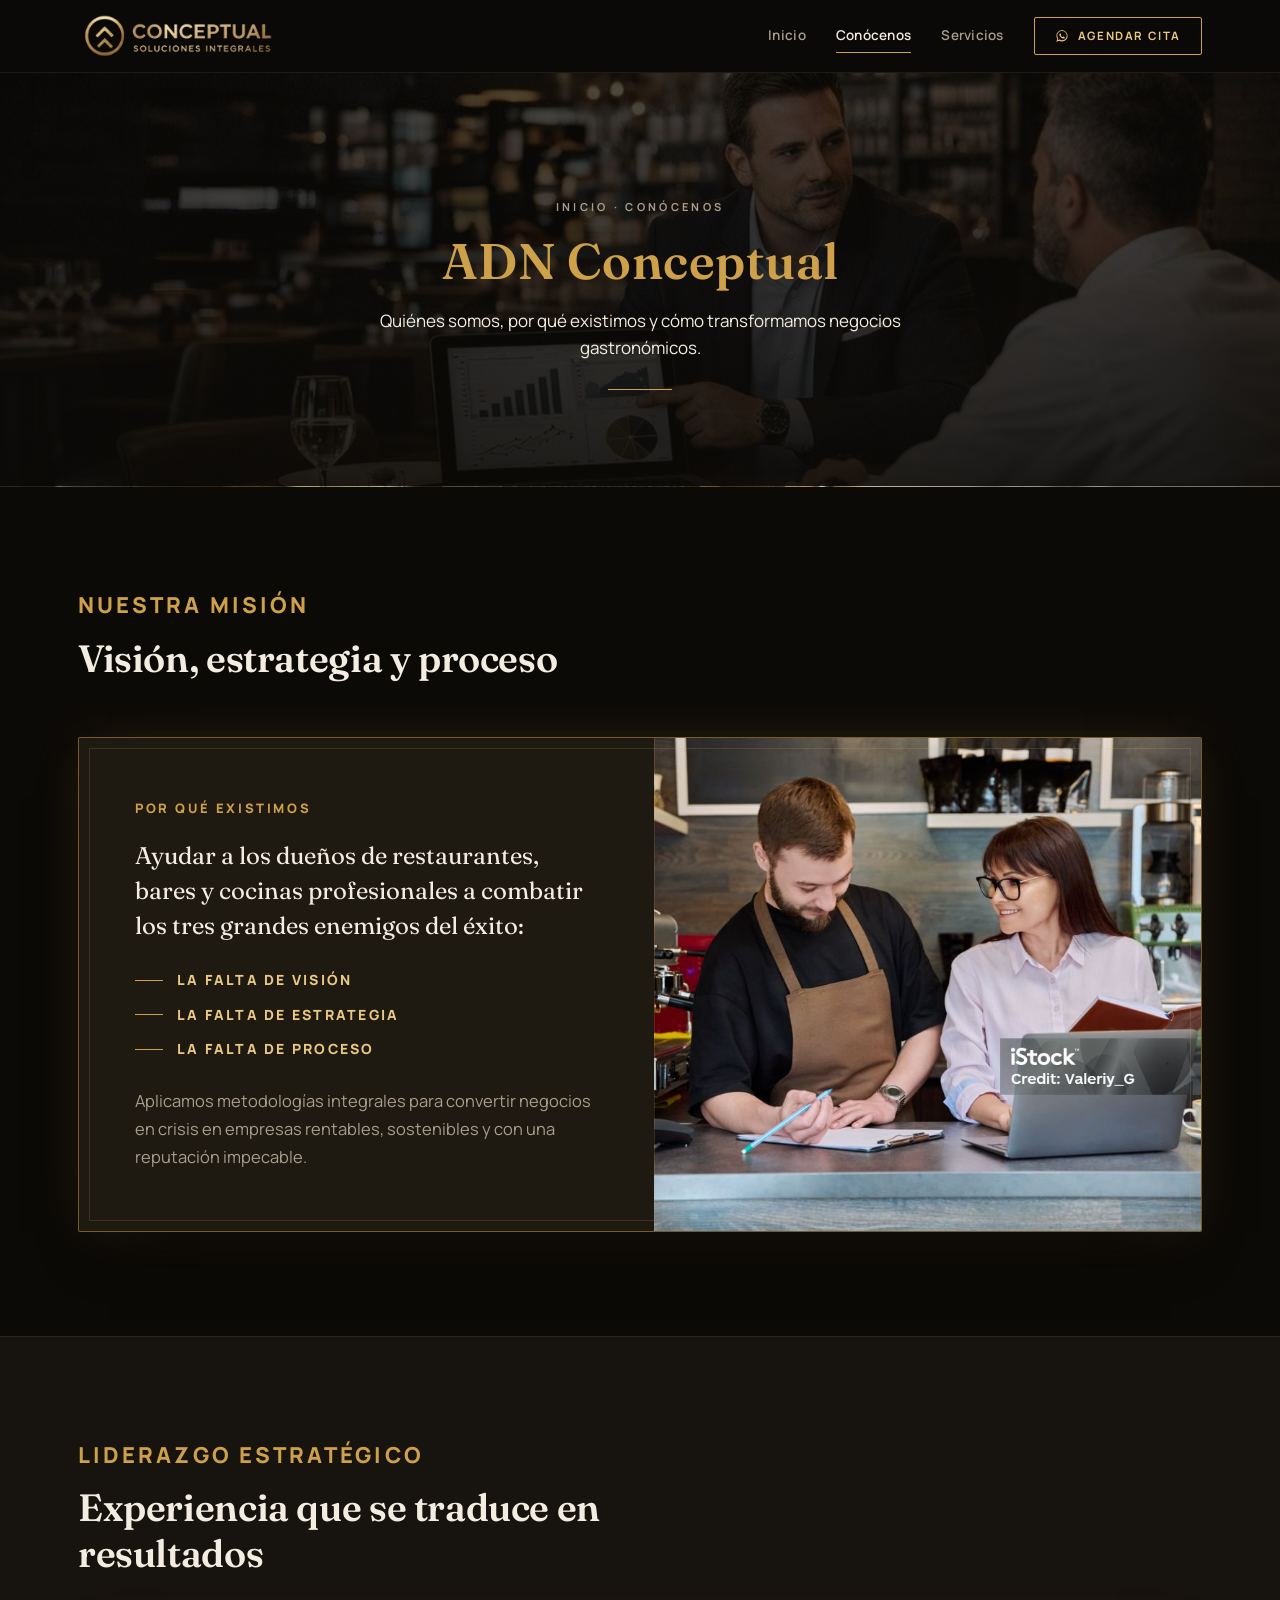
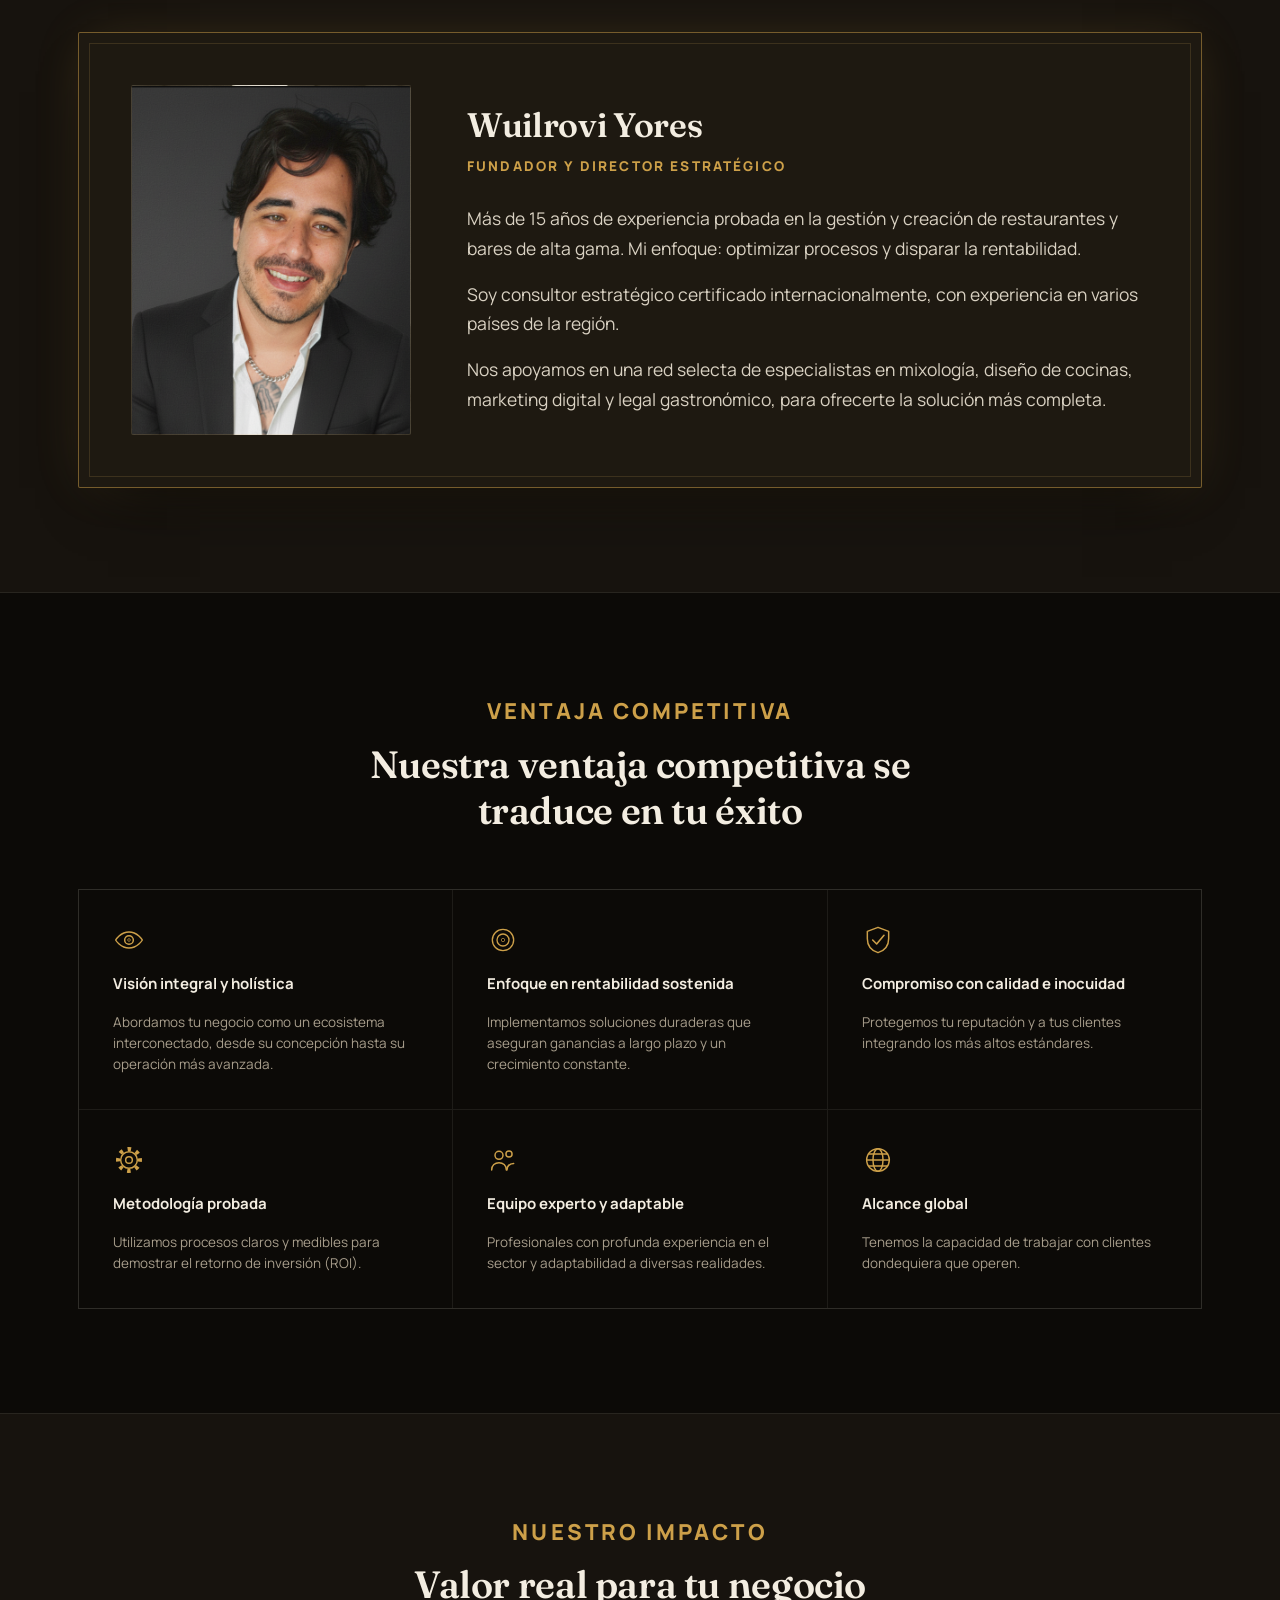
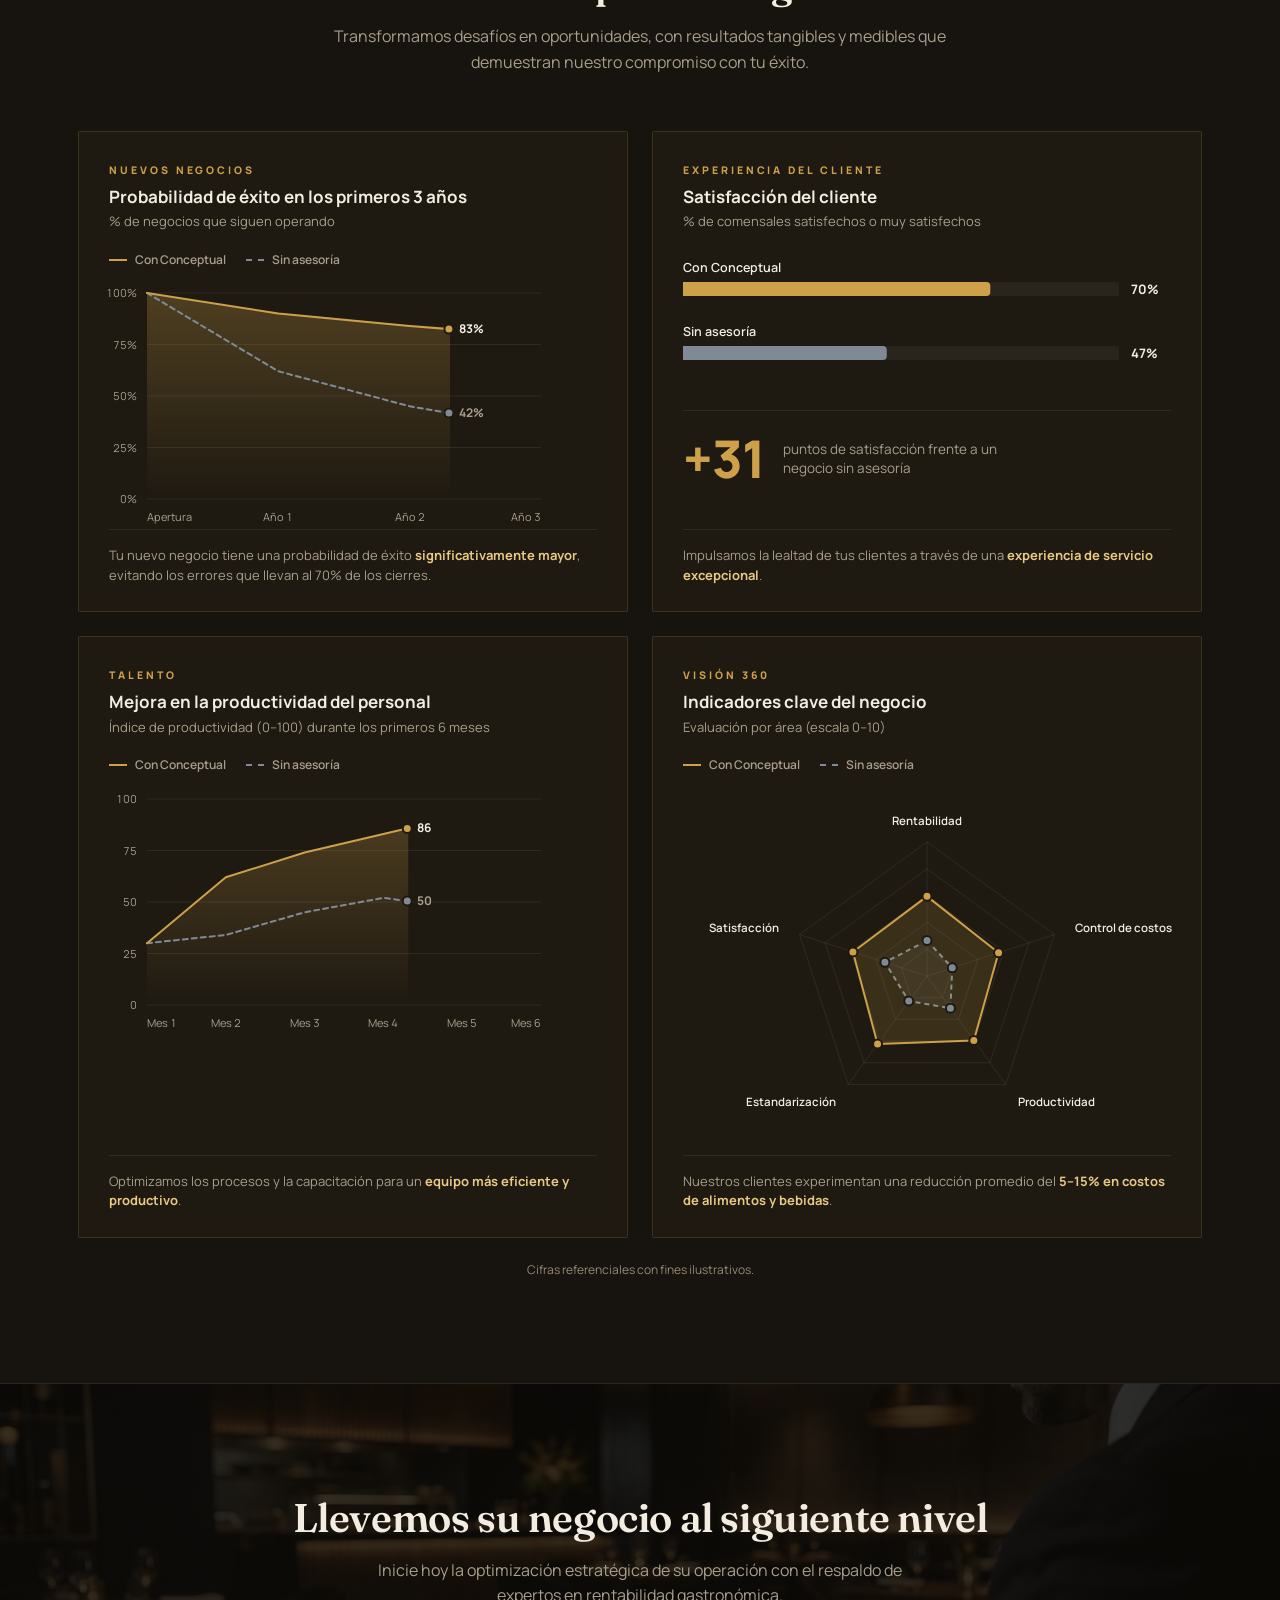
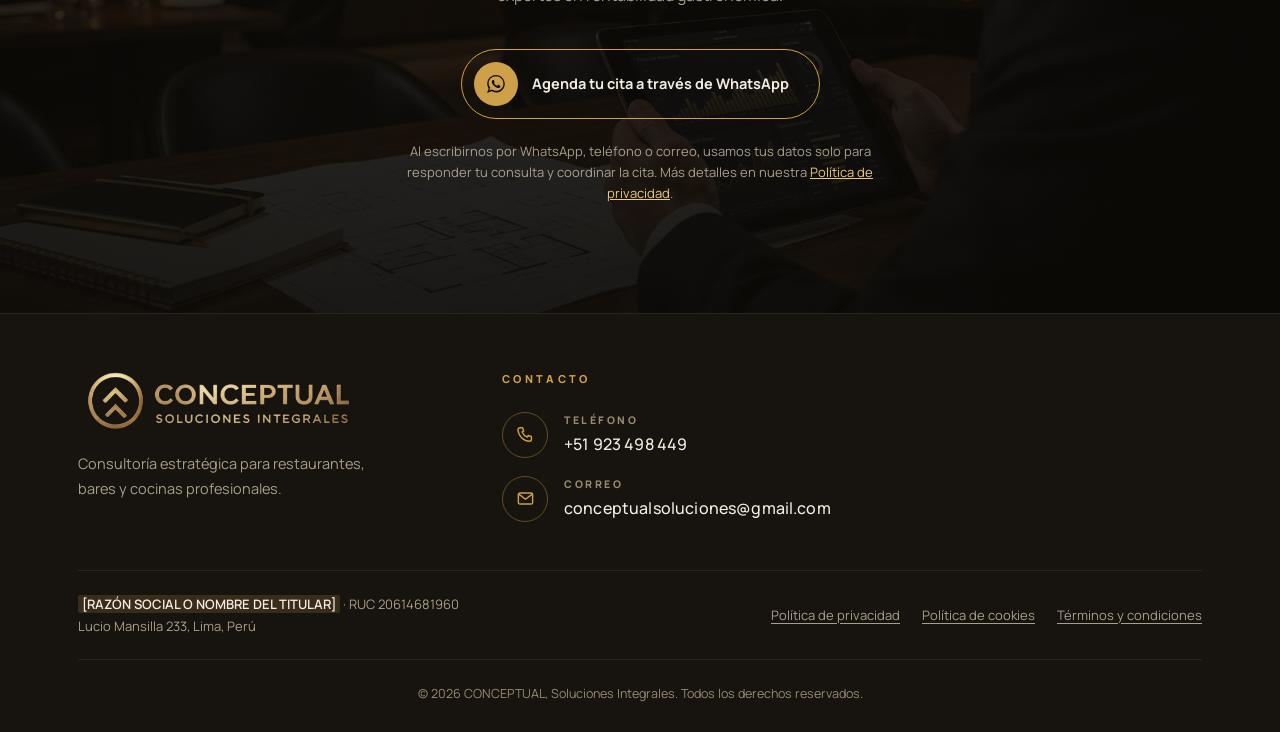
==== commit c7c2013f: "Páginas legales, fuentes propias y mejoras de accesibilidad - Política de privacidad, términos y con" ====
--- a/adn.html
+++ b/adn.html
@@ -7,9 +7,6 @@
 <meta name="description" content="Nuestra misión, liderazgo estratégico, ventaja competitiva e impacto real en negocios gastronómicos.">
 <script>document.documentElement.classList.add('js');</script>
 <link rel="icon" href="logo.png">
-<link rel="preconnect" href="https://fonts.googleapis.com">
-<link rel="preconnect" href="https://fonts.gstatic.com" crossorigin>
-<link href="https://fonts.googleapis.com/css2?family=Fraunces:opsz,wght@9..144,400;9..144,500;9..144,600;9..144,700&family=Manrope:wght@400;500;600;700;800&display=swap" rel="stylesheet">
 <link rel="stylesheet" href="estilos.css">
 </head>
 <body data-page="adn">
--- a/estilos.css
+++ b/estilos.css
@@ -1,6 +1,23 @@
 /* =========================================================
    CONCEPTUAL · Soluciones Integrales — estilos compartidos
    ========================================================= */
+
+/* =========================================================
+   FUENTES — alojadas en la carpeta "fuentes" (licencia SIL OFL).
+   Se sirven desde este mismo sitio: no se conecta a Google.
+   ========================================================= */
+@font-face{font-family:"Fraunces"; font-style:normal; font-weight:400 700; font-display:swap;
+  src:url('fuentes/fraunces-latin-ext.woff2') format('woff2');
+  unicode-range:U+0100-02BA, U+02BD-02C5, U+02C7-02CC, U+02CE-02D7, U+02DD-02FF, U+0304, U+0308, U+0329, U+1D00-1DBF, U+1E00-1E9F, U+1EF2-1EFF, U+2020, U+20A0-20AB, U+20AD-20C0, U+2113, U+2C60-2C7F, U+A720-A7FF;}
+@font-face{font-family:"Fraunces"; font-style:normal; font-weight:400 700; font-display:swap;
+  src:url('fuentes/fraunces-latin.woff2') format('woff2');
+  unicode-range:U+0000-00FF, U+0131, U+0152-0153, U+02BB-02BC, U+02C6, U+02DA, U+02DC, U+0304, U+0308, U+0329, U+2000-206F, U+20AC, U+2122, U+2191, U+2193, U+2212, U+2215, U+FEFF, U+FFFD;}
+@font-face{font-family:"Manrope"; font-style:normal; font-weight:400 800; font-display:swap;
+  src:url('fuentes/manrope-latin-ext.woff2') format('woff2');
+  unicode-range:U+0100-02BA, U+02BD-02C5, U+02C7-02CC, U+02CE-02D7, U+02DD-02FF, U+0304, U+0308, U+0329, U+1D00-1DBF, U+1E00-1E9F, U+1EF2-1EFF, U+2020, U+20A0-20AB, U+20AD-20C0, U+2113, U+2C60-2C7F, U+A720-A7FF;}
+@font-face{font-family:"Manrope"; font-style:normal; font-weight:400 800; font-display:swap;
+  src:url('fuentes/manrope-latin.woff2') format('woff2');
+  unicode-range:U+0000-00FF, U+0131, U+0152-0153, U+02BB-02BC, U+02C6, U+02DA, U+02DC, U+0304, U+0308, U+0329, U+2000-206F, U+20AC, U+2122, U+2191, U+2193, U+2212, U+2215, U+FEFF, U+FFFD;}
 
 /* =========================================================
    IMÁGENES DE TODA LA PÁGINA
@@ -39,6 +56,43 @@
   --img-cta:               url('1.jpg');
 }
 
+/* =========================================================
+   IMÁGENES PARA CELULAR (pantallas de hasta 600px)
+   Aquí va la copia en formato vertical de cada imagen, para que
+   no se corte en el teléfono. Mientras no tengas la versión de
+   celular, deja el mismo archivo que en la lista de arriba.
+   ========================================================= */
+@media (max-width:600px){
+  :root{
+    /* PORTADA — ocupa toda la pantalla: la que más se corta */
+    --img-portada:           url('qwe.jpg');
+
+    /* INICIO */
+    --img-desafio:           url('barra.png');
+    --img-quienes-somos:     url('unnamed.jpg');
+    --img-metodologias:      url('metodologia.jpg');
+
+    /* CONÓCENOS */
+    --img-banner-adn:        url('qwe.jpg');
+    --img-mision:            url('2.jpg');
+    --img-fundador:          url('4.png');
+
+    /* SERVICIOS */
+    --img-banner-servicios:  url('qwe.jpg');
+    --img-nuevos:            url('servicio-nuevos.jpg');
+    --img-existentes:        url('servicio-existentes.jpg');
+    --img-expansion:         url('servicio-expansion.jpg');
+
+    /* PÁGINAS DE CADA SERVICIO */
+    --img-banner-nuevos:     url('qwe.jpg');
+    --img-banner-existentes: url('qwe.jpg');
+    --img-banner-expansion:  url('qwe.jpg');
+
+    /* FINAL DE TODAS LAS PÁGINAS */
+    --img-cta:               url('1.jpg');
+  }
+}
+
 :root{
 
   /* ---- paleta ---- */
@@ -49,10 +103,10 @@
   --line-soft:  rgba(243,237,225,0.08);
   --gold:       #cda049;
   --gold-brt:   #e9c883;
-  --gold-dim:   #8a6a30;
+  --gold-dim:   #a8843f;   /* contraste 5.0:1 o más sobre los fondos oscuros (WCAG AA) */
   --cream:      #f3ede1;
   --muted:      #a89e8c;
-  --muted-2:    #6f6656;
+  --muted-2:    #968a74;   /* contraste 5.1:1 o más sobre los fondos oscuros (WCAG AA) */
   --slate:      #7f8a96;   /* serie "sin asesoría" en gráficas */
 
   --serif: "Fraunces", ui-serif, Georgia, serif;
@@ -89,6 +143,15 @@
 :focus-visible{outline:2px solid var(--gold-brt); outline-offset:3px; border-radius:4px;}
 .sr-only{position:absolute; width:1px; height:1px; padding:0; margin:-1px; overflow:hidden; clip:rect(0 0 0 0); white-space:nowrap; border:0;}
 .icon-sprite{position:absolute; width:0; height:0; overflow:hidden;}
+
+/* enlace "saltar al contenido": solo aparece al navegar con teclado */
+.skip-link{
+  position:fixed; top:12px; left:12px; z-index:100; padding:12px 20px; border-radius:4px;
+  background:var(--gold); color:#100d08; font-weight:800; font-size:14px; text-decoration:none;
+  transform:translateY(-200%); transition:transform .2s ease;
+}
+.skip-link:focus{transform:none;}
+main:focus{outline:none;}
 
 /* transición entre páginas */
 .js body{animation:pageIn .7s var(--ease) both;}
@@ -618,6 +681,52 @@
 .soc-note{margin-top:18px; color:var(--muted); font-size:14px; line-height:1.6;}
 .foot-bottom{border-top:1px solid var(--line-soft); padding-top:24px; text-align:center; font-size:12.5px; color:var(--muted-2);}
 
+/* datos del negocio y enlaces legales */
+.foot-legal{
+  border-top:1px solid var(--line-soft); padding:22px 0; display:flex; flex-wrap:wrap; gap:14px 32px;
+  justify-content:space-between; align-items:center; font-size:13px; color:var(--muted);
+}
+.foot-legal .biz{line-height:1.7;}
+.foot-legal .biz b{color:var(--cream); font-weight:600;}
+.foot-legal nav{display:flex; flex-wrap:wrap; gap:8px 22px;}
+.foot-legal nav a{color:var(--muted); text-decoration:underline; text-underline-offset:3px; padding:4px 0;}
+.foot-legal nav a:hover{color:var(--gold-brt);}
+
+/* aviso de privacidad junto al botón de WhatsApp */
+.final-cta .wa-note{margin:22px auto 0; max-width:480px; font-size:13px; line-height:1.6; color:var(--muted);}
+.final-cta .wa-note a{color:var(--gold-brt);}
+
+/* ---------------- páginas legales ---------------- */
+.page-hero.plain{background:var(--panel);}
+.legal{max-width:780px; margin:0 auto;}
+.legal .updated{font-size:13px; color:var(--muted); margin-bottom:40px;}
+.legal h2{font-size:clamp(22px,3vw,28px); color:var(--cream); margin:48px 0 16px;}
+.legal h3{font-size:19px; color:var(--gold-brt); margin:28px 0 10px;}
+.legal p, .legal li{color:var(--muted); font-size:16px; line-height:1.75;}
+.legal p + p{margin-top:14px;}
+.legal ul{margin:12px 0 0; padding-left:22px;}
+.legal li + li{margin-top:8px;}
+.legal ul + p, .legal .table-scroll + p{margin-top:16px;}
+.legal strong{color:var(--cream); font-weight:600;}
+.legal a{color:var(--gold-brt);}
+.legal .table-scroll{overflow-x:auto; margin-top:16px;}
+.legal table{width:100%; border-collapse:collapse; font-size:14.5px; min-width:520px;}
+.legal th, .legal td{text-align:left; vertical-align:top; padding:12px 14px; border-bottom:1px solid var(--line); color:var(--muted);}
+.legal th{color:var(--cream); font-weight:700; background:var(--panel);}
+.todo{background:rgba(205,160,73,0.18); color:var(--gold-brt); padding:0 4px; border-radius:2px;}
+.legal .box{margin-top:18px; padding:20px 22px; border:1px solid var(--line); background:var(--panel);}
+
+/* ---------------- menos movimiento ----------------
+   Si la persona desactivó las animaciones en su teléfono o computadora,
+   todo aparece directamente, sin desplazamientos. */
+@media (prefers-reduced-motion: reduce){
+  html{scroll-behavior:auto;}
+  *, *::before, *::after{animation-duration:.01ms !important; animation-delay:0s !important; transition-duration:.01ms !important;}
+  .js body{animation:none;}
+  .hero-logo, .hero h1, .hero p.lead, .hero .cta-row{animation:none; opacity:1;}
+  .js .reveal:not(.in), .js .reveal.in{opacity:1; animation:none;}
+}
+
 /* ---------------- aparición al hacer scroll ---------------- */
 .js .reveal:not(.in){opacity:0;}
 .js .reveal.in{animation:rise var(--dur) var(--ease) var(--d,0s) backwards;}
